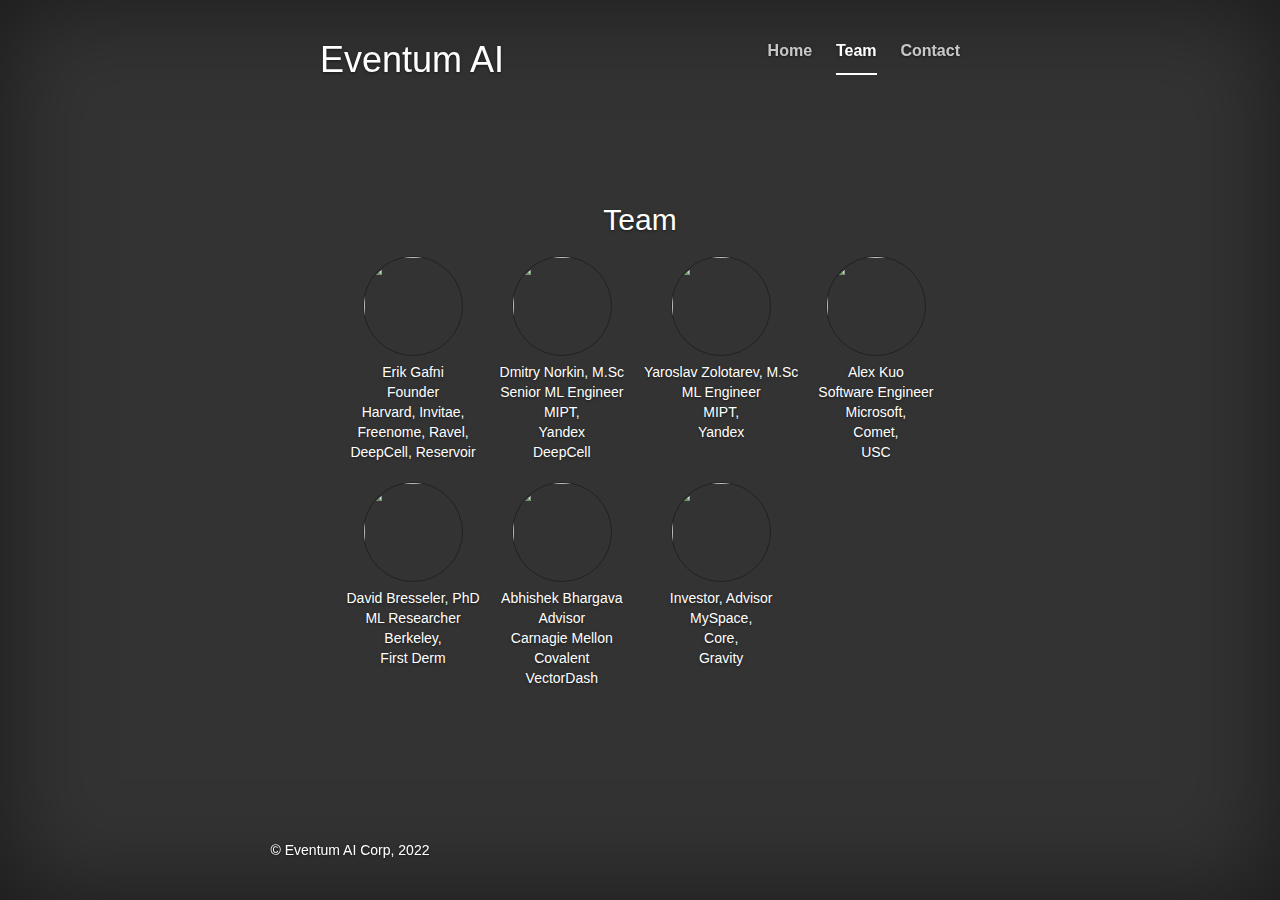
==== team.html @ 3b3a5223 "up" ====
<!DOCTYPE html>
<html lang="en">
<head>
    <meta charset="utf-8">
    <meta http-equiv="X-UA-Compatible" content="IE=edge">
    <meta name="viewport" content="width=device-width, initial-scale=1">
    <!-- The above 3 meta tags *must* come first in the head; any other head content must come *after* these tags -->
    <meta name="description" content="">
    <meta name="author" content="">
    <link rel="icon" href="img/favicon/favicon.ico">
    <link rel="canonical" href="https://getbootstrap.com/docs/3.3/examples/cover/">
    <title>Eventum AI</title>


    <!-- Optional theme -->
    <link rel="stylesheet" href="https://cdn.jsdelivr.net/npm/bootstrap@3.3.7/dist/css/bootstrap-theme.min.css"
          integrity="sha384-rHyoN1iRsVXV4nD0JutlnGaslCJuC7uwjduW9SVrLvRYooPp2bWYgmgJQIXwl/Sp" crossorigin="anonymous">

    <!-- Latest compiled and minified JavaScript -->
    <script src="https://cdn.jsdelivr.net/npm/bootstrap@3.3.7/dist/js/bootstrap.min.js"
            integrity="sha384-Tc5IQib027qvyjSMfHjOMaLkfuWVxZxUPnCJA7l2mCWNIpG9mGCD8wGNIcPD7Txa"
            crossorigin="anonymous"></script>

    <!-- Latest compiled and minified CSS -->
    <link rel="stylesheet" href="https://cdn.jsdelivr.net/npm/bootstrap@3.3.7/dist/css/bootstrap.min.css"
          integrity="sha384-BVYiiSIFeK1dGmJRAkycuHAHRg32OmUcww7on3RYdg4Va+PmSTsz/K68vbdEjh4u" crossorigin="anonymous">

    <!-- IE10 viewport hack for Surface/desktop Windows 8 bug -->
    <link href="../../assets/css/ie10-viewport-bug-workaround.css" rel="stylesheet">

    <!-- Custom styles for this template -->
    <link href="cover.css" rel="stylesheet">
    <link href="css/profile.css" rel="stylesheet">

    <!-- Just for debugging purposes. Don't actually copy these 2 lines! -->
    <!--[if lt IE 9]>
    <script src="../../assets/js/ie8-responsive-file-warning.js"></script><![endif]-->
    <script src="../../assets/js/ie-emulation-modes-warning.js"></script>

    <!-- HTML5 shim and Respond.js for IE8 support of HTML5 elements and media queries -->
    <!--[if lt IE 9]>
    <script src="https://cdn.jsdelivr.net/npm/html5shiv@3.7.3/dist/html5shiv.min.js"></script>
    <script src="https://cdn.jsdelivr.net/npm/respond.js@1.4.2/dest/respond.min.js"></script>
    <![endif]-->
</head>

<body>

<div class="site-wrapper">

    <div class="site-wrapper-inner">

        <div class="cover-container">

            <div class="masthead clearfix">
                <div class="inner">
                    <h1 class="masthead-brand">Eventum AI</h1>
                    <nav>
                        <ul class="nav masthead-nav">
                            <li><a href="index.html">Home</a></li>
                            <li class="active"><a href="#">Team</a></li>
                            <li><a href="mailto:info@eventum.ai">Contact</a></li>
                        </ul>
                    </nav>
                </div>
            </div>
            <div class="inner cover">
                <h2 class="cover-heading">Team</h2>

                <table class="team_table">
                    <tr>
                        <td>
                            <a href="https://www.linkedin.com/in/erik-gafni-906b0125/">
                                <img src="https://media-exp1.licdn.com/dms/image/C5603AQGMJ2N90SrrIA/profile-displayphoto-shrink_800_800/0/1540311449262?e=1672272000&v=beta&t=iRdDFBxhfig3FptCBEBEGLtmKsnCEVxbYPF1uXnbs_g"
                                     , class="profile"><br>
                                Erik Gafni
                                <br>Founder
                                <br>
                                Harvard, Invitae,<br>Freenome, Ravel,<br>
                                DeepCell, Reservoir
                            </a>
                        </td>
                        <td>
                            <a href="https://www.linkedin.com/in/nordmtr/">
                                <img src="https://media-exp1.licdn.com/dms/image/C5603AQEUzZc7QBSbPQ/profile-displayphoto-shrink_800_800/0/1540849269672?e=1672272000&v=beta&t=ePi_J2vi8MvqjuVOPMlsV-xCrmd01DxlBYH1K0mWr1o"
                                     , class="profile"><br>
                                Dmitry Norkin, M.Sc<br>
                                Senior ML Engineer<br>
                                MIPT,<br>Yandex<br>
                                DeepCell
                            </a>
                        </td>
                        <td>
                            <a href="https://www.linkedin.com/in/yaroslav-zolotarev-869153245/">
                                <img src="https://media-exp1.licdn.com/dms/image/C4E03AQEqtzWoq2Hdxw/profile-displayphoto-shrink_800_800/0/1657647145498?e=1672272000&v=beta&t=K5pardDFnSvsUoYe9zLh24tR6GMVzGVppyzDhkl29Vg"
                                     , class="profile"><br>
                                Yaroslav Zolotarev, M.Sc<br>
                                ML Engineer<br>
                                MIPT,<br>Yandex<br>&nbsp;
                            </a>
                        </td>

                        <td>
                            <a href="https://www.linkedin.com/in/alexkuo98/">
                                <img src="https://media-exp1.licdn.com/dms/image/C4D03AQHP9wpmAnFg9Q/profile-displayphoto-shrink_800_800/0/1654293832567?e=1672272000&v=beta&t=3fMLa0_Jmniuj83CPl8dgeWreroGG5wfxEsgD_2iCMQ"
                                     , class="profile"><br>
                                Alex Kuo<br>
                                Software Engineer<br>
                                Microsoft,<br>
                                Comet,<br>
                                USC<br>
                            </a>

                        </td>
                    </tr>
                    <tr>
                        <td>
                            <a href="https://www.linkedin.com/in/david-bressler/">
                                <img src="https://media-exp1.licdn.com/dms/image/C5603AQEmLWXJTefhYQ/profile-displayphoto-shrink_800_800/0/1516512735308?e=1672272000&v=beta&t=YGrIMWS0awfVxgURrl4rir0g76xCuAJxvZDDl7Y-PZo"
                                     , class="profile"><br>
                                David Bresseler, PhD<br>
                                ML Researcher<br>
                                Berkeley,<br>First Derm
                            </a>

                        </td>
                        <td>
                            <a href="https://www.linkedin.com/in/abhishek-bhargava/">
                                <img src="https://media-exp1.licdn.com/dms/image/C4D03AQElhY1dtu7pjA/profile-displayphoto-shrink_800_800/0/1630292856107?e=1672272000&v=beta&t=7jR9PslLhOvWhBsA_sHqrcroAOIKxHYFycmZEFiYVXo"
                                     , class="profile"> <br>
                                Abhishek Bhargava<br>
                                Advisor<br>
                                Carnagie Mellon<br>
                                Covalent<br>VectorDash
                            </a>

                        </td>

                        <td>
                            <a href="https://www.linkedin.com/in/jibenedetto/">
                                <img src="https://res.cloudinary.com/crunchbase-production/image/upload/c_thumb,h_256,w_256,f_auto,g_faces,z_0.7,q_auto:eco,dpr_1/v1397184231/c2291270659bced250601c8f8d15aad9.jpg"
                                     , class="profile"><br>
                                Investor, Advisor
                                <br>
                                MySpace,<br>
                                Core,<br>Gravity
                            </a>

                        </td>
                    </tr>
                    <tr>
                        <td>

                        </td>

                        <td>

                        </td>
                        <td></td>
                    </tr>
                </table>
            </div>

        </div>
        <div class="mastfoot">
            <div class="inner">
                <p><a href="/">© Eventum AI Corp, 2022</a></p>
            </div>
        </div>

    </div>

</div>

</div>

<!-- Bootstrap core JavaScript
================================================== -->
<!-- Placed at the end of the document so the pages load faster -->
<script src="https://ajax.googleapis.com/ajax/libs/jquery/1.12.4/jquery.min.js"></script>
<script>window.jQuery || document.write('<script src="../../assets/js/vendor/jquery.min.js"><\/script>')</script>
<script src="../../dist/js/bootstrap.min.js"></script>
<!-- IE10 viewport hack for Surface/desktop Windows 8 bug -->
<script src="../../assets/js/ie10-viewport-bug-workaround.js"></script>
</body>
</html>
---- cover.css ----
/*
 * Globals
 */

/* Links */
a,
a:focus,
a:hover {
  color: #fff;
}

/* Custom default button */
.btn-default,
.btn-default:hover,
.btn-default:focus {
  color: #333;
  text-shadow: none; /* Prevent inheritance from `body` */
  background-color: #fff;
  border: 1px solid #fff;
}


/*
 * Base structure
 */

html,
body {
  height: 100%;
  background-color: #333;
}
body {
  color: #fff;
  text-align: center;
  text-shadow: 0 1px 3px rgba(0,0,0,.5);
}

/* Extra markup and styles for table-esque vertical and horizontal centering */
.site-wrapper {
  display: table;
  width: 100%;
  height: 100%; /* For at least Firefox */
  min-height: 100%;
  -webkit-box-shadow: inset 0 0 100px rgba(0,0,0,.5);
          box-shadow: inset 0 0 100px rgba(0,0,0,.5);
}
.site-wrapper-inner {
  display: table-cell;
  vertical-align: top;
}
.cover-container {
  margin-right: auto;
  margin-left: auto;
}

/* Padding for spacing */
.inner {
  padding: 30px;
}


/*
 * Header
 */
.masthead-brand {
  margin-top: 10px;
  margin-bottom: 10px;
}

.masthead-nav > li {
  display: inline-block;
}
.masthead-nav > li + li {
  margin-left: 20px;
}
.masthead-nav > li > a {
  padding-right: 0;
  padding-left: 0;
  font-size: 16px;
  font-weight: bold;
  color: #fff; /* IE8 proofing */
  color: rgba(255,255,255,.75);
  border-bottom: 2px solid transparent;
}
.masthead-nav > li > a:hover,
.masthead-nav > li > a:focus {
  background-color: transparent;
  border-bottom-color: #a9a9a9;
  border-bottom-color: rgba(255,255,255,.25);
}
.masthead-nav > .active > a,
.masthead-nav > .active > a:hover,
.masthead-nav > .active > a:focus {
  color: #fff;
  border-bottom-color: #fff;
}

@media (min-width: 768px) {
  .masthead-brand {
    float: left;
  }
  .masthead-nav {
    float: right;
  }
}


/*
 * Cover
 */

.cover {
  padding: 0 20px;
}
.cover .btn-lg {
  padding: 10px 20px;
  font-weight: bold;
}


/*
 * Footer
 */

.mastfoot {
  color: #999; /* IE8 proofing */
  color: rgba(255,255,255,.5);
}


/*
 * Affix and center
 */

@media (min-width: 768px) {
  /* Pull out the header and footer */
  .masthead {
    position: fixed;
    top: 0;
  }
  .mastfoot {
    position: fixed;
    bottom: 0;
  }
  /* Start the vertical centering */
  .site-wrapper-inner {
    vertical-align: middle;
  }
  /* Handle the widths */
  .masthead,
  .mastfoot,
  .cover-container {
    width: 100%; /* Must be percentage or pixels for horizontal alignment */
  }
}

@media (min-width: 992px) {
  .masthead,
  .mastfoot,
  .cover-container {
    width: 700px;
  }
---- css/profile.css ----
.profile {
    --hue-web-svg-display-light: block;
    --hue-web-svg-display-dark: none;
    --black: #000;
    --black-a90: rgba(0, 0, 0, 0.9);
    --black-a75: rgba(0, 0, 0, 0.75);
    --black-a60: rgba(0, 0, 0, 0.6);
    --black-a45: rgba(0, 0, 0, 0.45);
    --black-a30: rgba(0, 0, 0, 0.3);
    --black-a15: rgba(0, 0, 0, 0.15);
    --black-a12: rgba(0, 0, 0, 0.12);
    --black-a08: rgba(0, 0, 0, 0.08);
    --black-a04: rgba(0, 0, 0, 0.04);
    --white: #fff;
    --white-a90: hsla(0, 0%, 100%, 0.9);
    --white-a85: hsla(0, 0%, 100%, 0.85);
    --white-a75: hsla(0, 0%, 100%, 0.75);
    --white-a70: hsla(0, 0%, 100%, 0.7);
    --white-a60: hsla(0, 0%, 100%, 0.6);
    --white-a55: hsla(0, 0%, 100%, 0.55);
    --white-a40: hsla(0, 0%, 100%, 0.4);
    --white-a25: hsla(0, 0%, 100%, 0.25);
    --white-a18: hsla(0, 0%, 100%, 0.18);
    --white-a12: hsla(0, 0%, 100%, 0.12);
    --white-a06: hsla(0, 0%, 100%, 0.06);
    --blue-10: #f6fbff;
    --blue-20: #e8f3ff;
    --blue-30: #d0e8ff;
    --blue-40: #a8d4ff;
    --blue-50: #70b5f9;
    --blue-50-a20: rgba(112, 181, 249, 0.2);
    --blue-50-a30: rgba(112, 181, 249, 0.3);
    --blue-50-a40: rgba(112, 181, 249, 0.4);
    --blue-60: #378fe9;
    --blue-70: #0a66c2;
    --blue-70-a30: rgba(10, 102, 194, 0.3);
    --blue-70-a40: rgba(10, 102, 194, 0.4);
    --blue-70-a50: rgba(10, 102, 194, 0.5);
    --blue-80: #004182;
    --blue-90: #09223b;
    --cool-gray-10: #f9fafb;
    --cool-gray-20: #eef3f8;
    --cool-gray-30: #dce6f1;
    --cool-gray-40: #c0d1e2;
    --cool-gray-50: #9db3c8;
    --cool-gray-60: #788fa5;
    --cool-gray-70: #56687a;
    --cool-gray-80: #38434f;
    --cool-gray-85: #293138;
    --cool-gray-90: #1d2226;
    --warm-gray-10: #fafaf9;
    --warm-gray-20: #f3f2ef;
    --warm-gray-30: #e9e5df;
    --warm-gray-40: #d6cec2;
    --warm-gray-40-a50: rgba(214, 206, 194, 0.5);
    --warm-gray-50: #b9af9f;
    --warm-gray-60: #958b7b;
    --warm-gray-70: #6e6558;
    --warm-gray-80: #474139;
    --warm-gray-90: #211f1c;
    --warm-red-10: #fff9f7;
    --warm-red-20: #ffefea;
    --warm-red-30: #ffded5;
    --warm-red-40: #fdc2b1;
    --warm-red-50: #f5987e;
    --warm-red-60: #e16745;
    --warm-red-70: #b24020;
    --warm-red-80: #762812;
    --warm-red-90: #351a12;
    --teal-10: #eefdff;
    --teal-20: #d5f9fe;
    --teal-30: #aef0fa;
    --teal-40: #79deee;
    --teal-50: #44bfd3;
    --teal-50-a30: rgba(68, 191, 211, 0.3);
    --teal-60: #2199ac;
    --teal-70: #13707e;
    --teal-80: #104952;
    --teal-90: #0e2428;
    --purple-10: #fcf9ff;
    --purple-20: #f7efff;
    --purple-30: #eedfff;
    --purple-40: #dec5fd;
    --purple-40-a15: rgba(222, 197, 253, 0.15);
    --purple-50: #c79ef7;
    --purple-60: #a872e8;
    --purple-70: #8344cc;
    --purple-70-a15: rgba(131, 68, 204, 0.15);
    --purple-80: #592099;
    --purple-90: #2c1349;
    --system-red-10: #fff9f9;
    --system-red-20: #ffeeef;
    --system-red-30: #ffddde;
    --system-red-40: #ffbfc1;
    --system-red-50: #fc9295;
    --system-red-60: #f55257;
    --system-red-70: #cc1016;
    --system-red-80: #8a0005;
    --system-red-90: #46080a;
    --system-green-10: #f0fdf7;
    --system-green-20: #dbf9eb;
    --system-green-30: #b6f2d6;
    --system-green-40: #7ce3b3;
    --system-green-50: #3ec786;
    --system-green-60: #13a05f;
    --system-green-70: #057642;
    --system-green-80: #004d2a;
    --system-green-90: #022716;
    --pink-10: #fff8ff;
    --pink-20: #ffedfe;
    --pink-30: #ffdafd;
    --pink-40: #fcb9f9;
    --pink-50: #f489ee;
    --pink-60: #dd51d6;
    --pink-70: #b11faa;
    --pink-80: #770c72;
    --pink-90: #3d0a3b;
    --amber-10: #fdfaf5;
    --amber-20: #fbf1e2;
    --amber-30: #fce2ba;
    --amber-30-a50: rgba(252, 226, 186, 0.5);
    --amber-40: #f8c77e;
    --amber-50: #e7a33e;
    --amber-60: #c37d16;
    --amber-70: #915907;
    --amber-80: #5d3b09;
    --amber-90: #2a1f0e;
    --copper-10: #fcfaf9;
    --copper-20: #fcf0ed;
    --copper-30: #fadfd8;
    --copper-40: #f2c5b8;
    --copper-50: #e0a191;
    --copper-60: #be7b6a;
    --copper-70: #8f5849;
    --copper-80: #5d392f;
    --copper-90: #2d1d19;
    --green-10: #f6fcf4;
    --green-20: #e3f9d8;
    --green-30: #c7f1b2;
    --green-40: #a5df89;
    --green-50: #7fc15e;
    --green-60: #5f9b41;
    --green-70: #44712e;
    --green-80: #2f4922;
    --green-90: #1b2416;
    --sage-10: #f8fbf6;
    --sage-20: #eaf6e4;
    --sage-30: #d7ebce;
    --sage-40: #bdd7b0;
    --sage-50: #9db88f;
    --sage-60: #7b9370;
    --sage-70: #5a6b51;
    --sage-80: #3a4535;
    --sage-90: #1e221c;
    --lime-10: #f9fce9;
    --lime-20: #eff8b9;
    --lime-30: #dfee89;
    --lime-40: #c6d957;
    --lime-50: #a6ba32;
    --lime-60: #83941f;
    --lime-70: #5f6c16;
    --lime-80: #3e4613;
    --lime-90: #20230f;
    --camo-10: #fafbf3;
    --camo-20: #f1f4e4;
    --camo-30: #e4e8cc;
    --camo-40: #cdd3ac;
    --camo-50: #aeb48a;
    --camo-60: #8a8f6c;
    --camo-70: #65684e;
    --camo-80: #414335;
    --camo-90: #21211d;
    --smoke-10: #f8fafb;
    --smoke-20: #edf3f4;
    --smoke-30: #dbe7e9;
    --smoke-40: #bfd3d6;
    --smoke-50: #a0b4b7;
    --smoke-60: #7d8f92;
    --smoke-70: #5b696b;
    --smoke-80: #3c4345;
    --smoke-90: #1f2122;
    --lavender-10: #fbf9fd;
    --lavender-20: #f4f1f9;
    --lavender-30: #eae2f3;
    --lavender-40: #d7cae7;
    --lavender-50: #bba9d1;
    --lavender-60: #9983b1;
    --lavender-70: #715e86;
    --lavender-80: #493d57;
    --lavender-90: #241f29;
    --mauve-10: #fcf9fc;
    --mauve-20: #f9eff8;
    --mauve-30: #f2e0f1;
    --mauve-40: #e5c6e3;
    --mauve-50: #cea2cc;
    --mauve-60: #ac7da9;
    --mauve-70: #80597e;
    --mauve-80: #523a51;
    --mauve-80-a50: rgba(82, 58, 81, 0.5);
    --mauve-90: #271e27;
    --system-gray-10: #fafafa;
    --system-gray-20: #f2f2f2;
    --system-gray-30: #e5e5e5;
    --system-gray-40: #cfcfcf;
    --system-gray-50: #b0b0b0;
    --system-gray-60: #8c8c8c;
    --system-gray-70: #666;
    --system-gray-80: #424242;
    --system-gray-90: #212121;
    --system-orange-10: #fff9f6;
    --system-orange-20: #ffefe8;
    --system-orange-30: #ffdfd1;
    --system-orange-40: #ffc1a7;
    --system-orange-50: #ff9466;
    --system-orange-60: #eb6126;
    --system-orange-70: #b93a04;
    --system-orange-80: #792603;
    --system-orange-90: #351a0f;
    --transparent: transparent;
    --transparent-white: hsla(0, 0%, 100%, 0);
    --transparent-black: transparent;
    --elevation-flat: none;
    --elevation-lined: 0px 0px 0px 1px var(--color-border-faint);
    --elevation-raised: var(--elevation-lined), 0px 4px 4px var(--color-shadow);
    --voyager-elevation-text-theater: 0 0 2px var(--black-a60);
    --illustration-microspot-size-small: 4.8rem;
    --illustration-microspot-size-large: 6.4rem;
    --illustration-spot-size-small: 12.8rem;
    --illustration-spot-size-large: 25.6rem;
    --background-icons: url(/sc/h/cwn0a0e7hog2i33c88ucrvot5);
    --entity-background-company: url(/sc/h/3esmlcvt3d6hd63qnh3gm04zr);
    --entity-background-event: url(/sc/h/40ac0813fgj0sf8tv3gtu3faq);
    --entity-background-group: url(/sc/h/68ao3xk5x5pa9fwrs0al41kf0);
    --entity-background-hashtag: url(/sc/h/eb2snh0c2ji8vzcnh9lw1us0u);
    --entity-background-person: url(/sc/h/55k1z8997gh8dwtihm11aajyq);
    --entity-background-product: url(/sc/h/ctt9jbwul88s4jacnglj7d05a);
    --entity-background-publication: url(/sc/h/5kujyv5ot64u9pzg2sqvjoi58);
    --entity-background-school: url(/sc/h/9ufjgh226ft1cnbejutpwq15g);
    --entity-background-service: url(/sc/h/4iujhggnxexx9c0qvg1fvth9p);
    --entity-ghost-company-accent-1: url(/sc/h/9pwk6mczipq7hj2xkdza1xz89);
    --entity-ghost-company-accent-4: url(/sc/h/aajlclc14rr2scznz5qm2rj9u);
    --entity-ghost-event-accent-4: url(/sc/h/1zv2kdrh9aknn1aeeoiyu9xjd);
    --entity-ghost-group-accent-4: url(/sc/h/5v7kdqzhyyiogppftp4sj6sa0);
    --entity-ghost-hashtag-accent-4: url(/sc/h/3k1pakppc0nte3oi73ssc9g36);
    --entity-ghost-person-accent-4: url(/sc/h/1c5u578iilxfi4m4dvc4q810q);
    --entity-ghost-product-accent-4: url(/sc/h/21koisx415v3d520ivemgq4gl);
    --entity-ghost-publication-accent-4: url(/sc/h/6xjsdd2ltc6idxa5vatv48l9t);
    --entity-ghost-school-accent-4: url(/sc/h/8zzzkhxduv0r11cuxbs48pg03);
    --entity-ghost-service-accent-4: url(/sc/h/6puxblwmhnodu6fjircz4dn4h);
    --illustration-microspot-hashtag-small: url(/sc/h/7ejz9tq5ih0aqk5n7o5fh4s4i);
    --illustration-microspot-hashtag-large: url(/sc/h/dudleh13o5nn2uyi65kaanu3a);
    --illustration-microspot-lightbulb-small: url(/sc/h/e9rg3hopw217xdl7ttpfe4n0h);
    --illustration-microspot-lightbulb-large: url(/sc/h/9bg1fjgy8dxc8r2amgr84razu);
    --illustration-microspot-document-small: url(/sc/h/e8pln9y7iwbg43fvpt2txv4bo);
    --illustration-microspot-document-large: url(/sc/h/eoc15amc0655v05wpqt4e1uo2);
    --illustration-microspot-document-report-small: url(/sc/h/7ef0vb5sdpu2k272yzyslvglw);
    --illustration-microspot-document-report-large: url(/sc/h/y6arcqx4howzfovu9h8j5rqf);
    --illustration-microspot-document-comment-small: url(/sc/h/8dmlga3la3ygqx6l5lwdluv2r);
    --illustration-microspot-document-comment-large: url(/sc/h/9um2v5eapgrhksz97ye2hddxw);
    --illustration-microspot-document-folder-small: url(/sc/h/10f0z1iipiocksc0dcsjvmzu2);
    --illustration-microspot-document-folder-large: url(/sc/h/eg6thjg3ylpjc78l2c8aek9hz);
    --illustration-microspot-industry-small: url(/sc/h/2eqhs5s2227xlfo0ef57a65gz);
    --illustration-microspot-industry-large: url(/sc/h/dbog2z2tz78iudo1tal77aoue);
    --illustration-microspot-search-small: url(/sc/h/mt1w2flx0k71hccryykgc380);
    --illustration-microspot-search-large: url(/sc/h/ebfndg6cj8v96c34j90he7a8n);
    --illustration-microspot-messages-small: url(/sc/h/4xgz1lodolnobqbdwahc5lcok);
    --illustration-microspot-messages-large: url(/sc/h/9be6yapu60eewxr7yyjoz7gcg);
    --illustration-microspot-folder-small: url(/sc/h/cexonatmgw0023ih8eiepu5dc);
    --illustration-microspot-notebook-large: url(/sc/h/e8delr5oqs06ri0kmukauuhef);
    --illustration-microspot-signal-success-small: url(/sc/h/eq5upsoyhik1xp7wxey4vxx99);
    --illustration-microspot-signal-success-large: url(/sc/h/6k4hbk2lzws8uhnc9yjchhzdq);
    --illustration-microspot-signal-caution-small: url(/sc/h/zkxjisg3kt8cg8fid92tikzw);
    --illustration-microspot-signal-caution-large: url(/sc/h/3wh31k243lyxytn0xycfsuotq);
    --illustration-microspot-signal-error-small: url(/sc/h/3ezp0azfj3frbhbvjm410zg3o);
    --illustration-microspot-signal-error-large: url(/sc/h/5p6xr5jd1gq5lprg8py94rcqc);
    --illustration-microspot-company-small: url(/sc/h/8j7g1qg4ygqnysr4hplvebpx7);
    --illustration-microspot-company-large: url(/sc/h/awchc0rh1msj8zy3w7mwdrlvg);
    --illustration-microspot-camera-small: url(/sc/h/3h0vrtch1zepjr4p54aja8i9x);
    --illustration-microspot-camera-large: url(/sc/h/e9nby9wq8ivibcq50g0xohkx6);
    --illustration-microspot-globe-small: url(/sc/h/7o1j81vgoptxe97tbdydvvgd4);
    --illustration-microspot-globe-large: url(/sc/h/3nasbr3sfph9nk8vf9z7hhyyl);
    --illustration-microspot-magnet-small: url(/sc/h/5jgwzc0w6rb4cenqdap5jau21);
    --illustration-microspot-magnet-large: url(/sc/h/48i3p8rhwfua3rkfsevkkn7e6);
    --illustration-microspot-rocket-small: url(/sc/h/8v6vj4ynjtrf4p8gqybbtdt1e);
    --illustration-microspot-rocket-large: url(/sc/h/7izadu8b2iscoyubl1fv0f2rr);
    --illustration-microspot-trophy-small: url(/sc/h/64fnhrjqilkkiipbdmtq6cysv);
    --illustration-microspot-trophy-large: url(/sc/h/qfqsvknd3eqkbctcr6ind2it);
    --illustration-microspot-location-marker-small: url(/sc/h/7lphf50k5fz0ryidvum0k4ej1);
    --illustration-microspot-location-marker-large: url(/sc/h/61b8abmtp6ykr7dx9urt5djit);
    --illustration-microspot-salary-small: url(/sc/h/6z0jkwl7jtxo832agimeu3rzu);
    --illustration-microspot-salary-large: url(/sc/h/aqy8l20l3w5ew9ir3tca68hss);
    --illustration-microspot-pencil-ruler-small: url(/sc/h/dqusxrvz5xy0ffkawdzpcng0e);
    --illustration-microspot-pencil-ruler-large: url(/sc/h/bagy21yuohuw9upte0iyjkwnf);
    --illustration-microspot-megaphone-small: url(/sc/h/c1o7l42lkcj5pkt5zsh0qfg3p);
    --illustration-microspot-megaphone-large: url(/sc/h/thodlizq3n5cnwncfr913800);
    --illustration-microspot-school-small: url(/sc/h/5c9e0v28ilvp9ocpnqbfm7ll2);
    --illustration-microspot-school-large: url(/sc/h/e28lwgugizrkiw19t33qcdw5n);
    --illustration-microspot-video-small: url(/sc/h/du2j1l9egswicx210ns4cls0n);
    --illustration-microspot-video-large: url(/sc/h/f33a4mwlx1kto0k1ocuxdi7x3);
    --illustration-microspot-video-course-small: url(/sc/h/yroopzlq3zyu06lwnn3mlnne);
    --illustration-microspot-video-course-large: url(/sc/h/be0qvs4zumessk8zui24p4ol6);
    --illustration-microspot-dashboard-small: url(/sc/h/2nozouqfl4dxqy8iv6mergx0v);
    --illustration-microspot-dashboard-large: url(/sc/h/iv9zspfl6eqxv15ovfn2t358);
    --illustration-microspot-briefcase-jobs-small: url(/sc/h/7kdt0x9c7x5fpi05dgp7bpj1h);
    --illustration-microspot-briefcase-jobs-large: url(/sc/h/453fxzefqctfzqpp1whfuqmes);
    --illustration-microspot-mail-small: url(/sc/h/9wstsyhok0eztdb17fnl7id27);
    --illustration-microspot-mail-large: url(/sc/h/2efz9zl9evxhi93a348c0miu6);
    --illustration-microspot-mail-open-small: url(/sc/h/by25qalc5r0mj0xgtyvct77mm);
    --illustration-microspot-mail-open-large: url(/sc/h/9skgt60lcdy5cpesypn3dk0jo);
    --illustration-microspot-article-small: url(/sc/h/ob1kf016vuxdwngitvgyd4qo);
    --illustration-microspot-article-large: url(/sc/h/6x5fknk8aw01lsn6othvh3x6);
    --illustration-microspot-article-stack-small: url(/sc/h/eh9l4y2y9egq255icdj73ap53);
    --illustration-microspot-article-stack-large: url(/sc/h/f11v1qjrri2wv7j3p61nisjwy);
    --illustration-microspot-award-small: url(/sc/h/bsk70m6veu0ebq46me6wu9irc);
    --illustration-microspot-award-large: url(/sc/h/fbb14fisovfwyywab84807dv);
    --illustration-microspot-calendar-small: url(/sc/h/ezxn6qry476i27vd1gmg4zu13);
    --illustration-microspot-calendar-large: url(/sc/h/8bllydfsob2rj0bb6tjapbtwc);
    --illustration-microspot-compass-small: url(/sc/h/8qiomz142bw4aog6vudglq8rq);
    --illustration-microspot-compass-large: url(/sc/h/6ket5ufv5f5yqa01ty9w8yopz);
    --illustration-microspot-glasses-small: url(/sc/h/25wf7qj61f3qw2at8ruktsoe5);
    --illustration-microspot-glasses-large: url(/sc/h/395sxe7s63tjcv9nrqtmh832c);
    --illustration-microspot-gift-small: url(/sc/h/6z1ib58raepv1en7l3gq8fdjq);
    --illustration-microspot-gift-large: url(/sc/h/35omcvhr015yq1izs08suq7n4);
    --illustration-microspot-id-badge-small: url(/sc/h/74yh6g7i047cvp9us08bq9zq9);
    --illustration-microspot-id-badge-large: url(/sc/h/dvseklwrqghkt6ztuw2ju21bt);
    --illustration-microspot-image-small: url(/sc/h/2jgp12jkw69qzxpu3r0rvbw01);
    --illustration-microspot-image-large: url(/sc/h/cjvkdn7ksnohjev0ubt69ihl);
    --illustration-microspot-image-stack-small: url(/sc/h/bwnxgpwtmrrnt8q7edbfyyz73);
    --illustration-microspot-image-stack-large: url(/sc/h/7dlzkmhb2dckvymvqoyuvwwri);
    --illustration-microspot-dartboard-small: url(/sc/h/blxmpdkilc2ew7i6rzywpp6ix);
    --illustration-microspot-dartboard-large: url(/sc/h/49v9h35mq49shqan9ly966fk0);
    --illustration-microspot-shield-small: url(/sc/h/f2fsbhw51ev1xhi64dxuzkyzh);
    --illustration-microspot-shield-large: url(/sc/h/9nuj13semq96rzxg0bflvnxjl);
    --illustration-microspot-slides-stack-small: url(/sc/h/cnpfrl0ovcq08l5x684cwbegg);
    --illustration-microspot-slides-stack-large: url(/sc/h/46gpniex8043a3j9c0rvl4goa);
    --illustration-microspot-unlocked-small: url(/sc/h/boe5l15yh3n4z8ift2aqsn02u);
    --illustration-microspot-unlocked-large: url(/sc/h/8mw55rgt3lv9efjq25zldedi2);
    --illustration-microspot-notepad-small: url(/sc/h/ae7rcl1e4k3763p3girmgon60);
    --illustration-microspot-notepad-large: url(/sc/h/uxrni9bban47a616u5r9wles);
    --illustration-microspot-address-book-small: url(/sc/h/3l95eldla4jkvfwgtu88vsc7y);
    --illustration-microspot-address-book-large: url(/sc/h/besi5ttup7xai3gohkhsmrsef);
    --illustration-microspot-patent-small: url(/sc/h/9vztihtsda1yp0ymmky7vh76);
    --illustration-microspot-patent-large: url(/sc/h/e1ipnnv67bjaflo7cfnk3fex2);
    --illustration-microspot-flowers-small: url(/sc/h/cai1hcdk4996rg1eb4ibe9v63);
    --illustration-microspot-flowers-large: url(/sc/h/1f6av72ez8ppbk5t7bv0phg2s);
    --illustration-microspot-locked-small: url(/sc/h/i93f52dd53ubd4bxuojkwdal);
    --illustration-microspot-locked-large: url(/sc/h/2y9nqxqwwensts5chxdtbbryl);
    --illustration-microspot-phone-small: url(/sc/h/3iswmjqb4cgrcjrwun2yy1xve);
    --illustration-microspot-phone-large: url(/sc/h/3h2dwz26xcial9r4matf619qh);
    --illustration-microspot-toolbox-small: url(/sc/h/1jsj36kpizr74p7cg1nluxao9);
    --illustration-microspot-toolbox-large: url(/sc/h/dtsd51ai7tql6mtsazq4s1x8x);
    --illustration-microspot-certificate-small: url(/sc/h/cbkh7flqwu3c4op5s4evgbce6);
    --illustration-microspot-certificate-large: url(/sc/h/aeeyejibnqlccu5ax3s3dr1wk);
    --illustration-microspot-birthday-small: url(/sc/h/998lfczwj3ve57ye3ehucwavx);
    --illustration-microspot-birthday-large: url(/sc/h/af3v61b9m3c8naty2py4wm77r);
    --illustration-microspot-binders-small: url(/sc/h/194rztseb7jqvnc8cpnx4r6zo);
    --illustration-microspot-binders-large: url(/sc/h/bs0yhoi6n0p0pjorxeodj5d3w);
    --illustration-microspot-ui-feed-profile-small: url(/sc/h/e3wsczd1kagrx4moj5r5cbijl);
    --illustration-microspot-ui-feed-profile-large: url(/sc/h/6z802sdc4gk9gjfpicuymg00f);
    --illustration-microspot-ui-chart-small: url(/sc/h/1u3pos2bx4lyf62u2asd2zpej);
    --illustration-microspot-ui-chart-large: url(/sc/h/991lxm66zvskb4b0oqiv6xv5g);
    --illustration-microspot-ui-dashboard-small: url(/sc/h/2nozouqfl4dxqy8iv6mergx0v);
    --illustration-microspot-ui-dashboard-large: url(/sc/h/iv9zspfl6eqxv15ovfn2t358);
    --illustration-microspot-bell-small: url(/sc/h/4r72pa8enjd0dwsi4brylzj2);
    --illustration-microspot-bell-large: url(/sc/h/c9r9ot9vo5rylto280glbfb0b);
    --illustration-spot-main-wfh-small: url(/sc/h/832it0s16hwg6jejkfm29fx3m);
    --illustration-spot-main-wfh-large: url(/sc/h/at79od4vx7zjbe5v8qzdj0m4f);
    --illustration-spot-main-wfh-video-small: url(/sc/h/7k5j65hp0zfnfg8f71vv9himy);
    --illustration-spot-main-wfh-video-large: url(/sc/h/3ylugssxayjc885putv1kl9fg);
    --illustration-spot-empty-leaving-small: url(/sc/h/3ggbqks4oh7irvgrgu4lvvudi);
    --illustration-spot-empty-leaving-large: url(/sc/h/94uwnfdql5f1il4c6bowonpd2);
    --illustration-spot-error-construction-small: url(/sc/h/bpw4x301sj2509tdlfz1oojut);
    --illustration-spot-error-construction-large: url(/sc/h/3hyml9do3cyvs6ehj31cmygd6);
    --illustration-spot-main-broadcast-small: url(/sc/h/73hg693mowoj4e23phyhy7zyc);
    --illustration-spot-main-broadcast-large: url(/sc/h/57r2jki3shbkyetajobq6bqcx);
    --illustration-spot-main-coworkers-small: url(/sc/h/axgduq35g9cjimgrc6383gx61);
    --illustration-spot-main-coworkers-large: url(/sc/h/acq3qqdo5efui5ruti3za15s1);
    --illustration-spot-main-coworkers-2-small: url(/sc/h/rn9obfqh70pb7776ajlqlb8);
    --illustration-spot-main-coworkers-2-large: url(/sc/h/9j2yx29beni5re5hcsu7hd58y);
    --illustration-spot-main-coworkers-3-small: url(/sc/h/1g0i2391xf7f5nchlw6k672v5);
    --illustration-spot-main-coworkers-3-large: url(/sc/h/19uchd64y05us1qm28anl8gma);
    --illustration-spot-main-coworkers-4-small: url(/sc/h/4jvhod4eq7jffh8i9km2gz9w0);
    --illustration-spot-main-coworkers-4-large: url(/sc/h/5idncmqew71ebp4jsarv3oiq9);
    --illustration-spot-main-coworkers-5-small: url(/sc/h/tx3x7xynlkzfxwrz7dd9znrr);
    --illustration-spot-main-coworkers-5-large: url(/sc/h/e6d8pqfft0d4qnql1eygjkhug);
    --illustration-spot-main-presentation-small: url(/sc/h/6vau5c5nq24iu4uh5g70yc8y1);
    --illustration-spot-main-presentation-large: url(/sc/h/b64enp7ybpnyltqz0i3k4sjk0);
    --illustration-spot-empty-no-mail-small: url(/sc/h/a7ifaypxl4xqge2siol4oz8jf);
    --illustration-spot-empty-no-mail-large: url(/sc/h/eeaz4pxo41dwponbz8xm17a6f);
    --illustration-spot-error-crossing-small: url(/sc/h/69gnpmrt6ip05vc2ltpfhx663);
    --illustration-spot-error-crossing-large: url(/sc/h/8i98g2soac4ux8gzeedm8uxod);
    --illustration-spot-main-collaboration-small: url(/sc/h/4bet5qswki7f8kp8jfmemsa7j);
    --illustration-spot-main-collaboration-large: url(/sc/h/54rbceijpjz41pl79m9tbrw0k);
    --illustration-spot-main-relax-small: url(/sc/h/8svsx2hvtzdlwqedt21iaa17e);
    --illustration-spot-main-relax-large: url(/sc/h/bc4ch6770wc6clh8rhqfyemjo);
    --illustration-spot-empty-room-small: url(/sc/h/8ho1mw83gfmgiq4yr8f8wkjmh);
    --illustration-spot-empty-room-large: url(/sc/h/60v3z2w447yzbb0noj907w634);
    --illustration-spot-error-fail-small: url(/sc/h/8kbilx26winmlrx3vpmj0pvkz);
    --illustration-spot-error-fail-large: url(/sc/h/1o8878ioi0n0oejl0qs2wm78v);
    --illustration-spot-main-commute-small: url(/sc/h/8neleqqf8suqptjnbfrmww1v3);
    --illustration-spot-main-commute-large: url(/sc/h/bgjzeyr8zfdaxq7lihevrd652);
    --illustration-spot-main-call-center-small: url(/sc/h/acppnaggoyz0zo0qojnplhssv);
    --illustration-spot-main-teacher-small: url(/sc/h/4oww9sbhp9wce8tw1w1uxfgcc);
    --illustration-spot-main-diplomas-small: url(/sc/h/eqc2xr5jaczq0egbo976eu9h);
    --illustration-spot-success-individual-small: url(/sc/h/2bzqs373a54t0txoddnaif5yb);
    --illustration-spot-success-individual-large: url(/sc/h/b1bzd30tu2eoxlexybcabfd5q);
    --illustration-spot-success-individual-2-small: url(/sc/h/88zo2hoeuh39huiif78nybdgz);
    --illustration-spot-success-individual-2-large: url(/sc/h/e4otsuam9qjp5zdzu6gow66wf);
    --illustration-spot-empty-waiting-small: url(/sc/h/awfqc67t42p28qr5oetysabdg);
    --illustration-spot-empty-waiting-large: url(/sc/h/bjy51nb1zfbdz51kyu3wo1lis);
    --illustration-spot-error-pit-crew-small: url(/sc/h/6x6j7pqndbcgmleqrmp546vow);
    --illustration-spot-error-pit-crew-large: url(/sc/h/8m9p3sk7tsj5u05ssjcyobaay);
    --illustration-spot-main-conversation-small: url(/sc/h/1o9e66lkp405mld4h1iwmmkkr);
    --illustration-spot-main-conversation-large: url(/sc/h/8wkc25ga18trec0wmc1f3x2sf);
    --illustration-spot-error-connection-small: url(/sc/h/eeonurm6djfuhvlyhkx4a2qz2);
    --illustration-spot-error-connection-large: url(/sc/h/3qwd8xp56jeql1bdr2h136i16);
    --illustration-spot-error-server-small: url(/sc/h/35g21lbobq614u53uejo9treo);
    --illustration-spot-error-server-large: url(/sc/h/3p7p6a7q99wymlzghijta8d3p);
    --illustration-spot-main-person-small: url(/sc/h/6cgv7suj4518uqu9zolh4dmom);
    --illustration-spot-main-person-large: url(/sc/h/5lhfihank7tk7v3ij0ideeex9);
    --illustration-spot-main-person-2-small: url(/sc/h/9750rb8sf2qxwlapv61wmppns);
    --illustration-spot-main-person-2-large: url(/sc/h/69rgy8n2tij96s455ydn2zqca);
    --illustration-spot-main-person-3-small: url(/sc/h/4thfp6qqvusb5gdvq3exzgkrz);
    --illustration-spot-main-person-3-large: url(/sc/h/ebahpd6dzt7e6vu515mpmskpt);
    --illustration-spot-success-team-small: url(/sc/h/dtt2wfjcwbg783erhf9s5qgwx);
    --illustration-spot-success-team-large: url(/sc/h/a2pyfi1l1b4ztjwd0zbbtrmfw);
    --illustration-spot-main-bike-shop-small: url(/sc/h/ev38oduv7dzg4bof7b3w3x1gj);
    --reaction-empathy-consumption-ring-small: url(/sc/h/7y5llkdpxktvffo2q2d1ni7s9);
    --reaction-empathy-consumption-ring-medium: url(/sc/h/ei7aklvzt7dr0igafj01rotus);
    --reaction-interest-consumption-ring-small: url(/sc/h/8dt8s1behx6ih6nda1uez7md1);
    --reaction-interest-consumption-ring-medium: url(/sc/h/25e49bdtvgm3b4m1hvchlc8vi);
    --reaction-like-consumption-ring-small: url(/sc/h/4c1dzspg0yqfip47a9y26tnx8);
    --reaction-like-consumption-ring-medium: url(/sc/h/3lqizj7iznogmix310hu6yk3m);
    --reaction-maybe-consumption-ring-small: url(/sc/h/4ve1ypy9tv5k21myzkcbu9p3y);
    --reaction-maybe-consumption-ring-medium: url(/sc/h/3395odw21t3476sfd95p4q4d6);
    --reaction-praise-consumption-ring-small: url(/sc/h/72p0gef8k748mc8rq861vx9bh);
    --reaction-praise-consumption-ring-medium: url(/sc/h/ueh8hipnjjxmsi5ap60s7887);
    --reaction-support-consumption-ring-small: url(/sc/h/95fexuy2ghirrrdv9hkn489no);
    --reaction-support-consumption-ring-medium: url(/sc/h/89wkqfdy9c24kwmjf62krf83d);
    --reaction-entertainment-consumption-ring-small: url(/sc/h/6xqfs7dldbqd4f5ckwtr8lugf);
    --reaction-entertainment-consumption-ring-medium: url(/sc/h/7s58xoin9dywn2ksjjvoio0o);
    --reaction-empathy-consumption-small: url(/sc/h/cpho5fghnpme8epox8rdcds22);
    --reaction-empathy-consumption-medium: url(/sc/h/f58e354mjsjpdd67eq51cuh49);
    --reaction-empathy-consumption-large: url(/sc/h/6f5qp9agugsqw1swegjxj86me);
    --reaction-interest-consumption-small: url(/sc/h/lhxmwiwoag9qepsh4nc28zus);
    --reaction-interest-consumption-medium: url(/sc/h/6gz02r6oxefigck4ye888wosd);
    --reaction-interest-consumption-large: url(/sc/h/9ry9ng73p660hsehml9i440b2);
    --reaction-like-consumption-small: url(/sc/h/8ekq8gho1ruaf8i7f86vd1ftt);
    --reaction-like-consumption-medium: url(/sc/h/2uxqgankkcxm505qn812vqyss);
    --reaction-like-consumption-large: url(/sc/h/8fz8rainn3wh49ad6ef9gotj1);
    --reaction-maybe-consumption-small: url(/sc/h/4mv33903v0o9ikpwfuy2ftcc6);
    --reaction-maybe-consumption-medium: url(/sc/h/4rw9bhaoyh1622ce65fshynuw);
    --reaction-maybe-consumption-large: url(/sc/h/2724p6g37kw0lylnp9ikstice);
    --reaction-praise-consumption-small: url(/sc/h/b1dl5jk88euc7e9ri50xy5qo8);
    --reaction-praise-consumption-medium: url(/sc/h/cm8d2ytayynyhw5ieaare0tl3);
    --reaction-praise-consumption-large: url(/sc/h/1mbfgcprj3z93pjntukfqbr8y);
    --reaction-support-consumption-small: url(/sc/h/3wqhxqtk2l554o70ur3kessf1);
    --reaction-support-consumption-medium: url(/sc/h/e1vzxs43e7ryd6jfvu7naocd2);
    --reaction-support-consumption-large: url(/sc/h/cv29x2jo14dbflduuli6de6bf);
    --reaction-entertainment-consumption-small: url(/sc/h/41j9d0423ck1snej32brbuuwg);
    --reaction-entertainment-consumption-medium: url(/sc/h/6namow3mrvcg3dyuevtpfwjm0);
    --reaction-entertainment-consumption-large: url(/sc/h/qye2jwjc8dw20nuv6diudrsi);
    --reaction-empathy-creation-medium: url(/sc/h/959e0f6ksc4uolqnht9kp911s);
    --reaction-empathy-creation-large: url(/sc/h/asmf650x603bcwgefb4heo6bm);
    --reaction-empathy-creation-extra-large: url(/sc/h/9oojx2j6mm04oubp0lwu09k9j);
    --reaction-interest-creation-medium: url(/sc/h/60nfg4p6apn8s53zmsoc2qxrb);
    --reaction-interest-creation-large: url(/sc/h/39axkb4qe8q95ieljrhqhkxvl);
    --reaction-interest-creation-extra-large: url(/sc/h/309j5ty10wehgnhnu8d5ekgvb);
    --reaction-like-creation-medium: url(/sc/h/5zhd32fqi5pxwzsz78iui643e);
    --reaction-like-creation-large: url(/sc/h/f4ly07ldn7194ciimghrumv3l);
    --reaction-like-creation-extra-large: url(/sc/h/14gu29noxwssk9frd8z3dl7uk);
    --reaction-maybe-creation-medium: url(/sc/h/9v68n3giwr4el6ep9ada2fqcw);
    --reaction-maybe-creation-large: url(/sc/h/1z80ze8ler6arc76a8rxsgqbh);
    --reaction-maybe-creation-extra-large: url(/sc/h/esguzme5vk2dzoobigz5eli7l);
    --reaction-praise-creation-medium: url(/sc/h/4vr7dcac5wuy4nwsxxx8tf9e7);
    --reaction-praise-creation-large: url(/sc/h/3c4dl0u9dy2zjlon6tf5jxlqo);
    --reaction-praise-creation-extra-large: url(/sc/h/33mzzxfnhw0z485ih2rf9y8jq);
    --reaction-support-creation-medium: url(/sc/h/dmu7wat3wrn1xm59wg46ucrb1);
    --reaction-support-creation-large: url(/sc/h/9whrgl1hq2kfxjqr9gqwoqrdi);
    --reaction-support-creation-extra-large: url(/sc/h/2trdv572mgv5pi5h9lfszlax7);
    --checkbox-checked-background-position: 0 -2.4rem;
    --checkbox-checked-disabled-background-position: 0 -36.6rem;
    --select-chevron-background-position: top -31.1rem right .7rem;
    --select-chevron-background-position-rtl: top -31.1rem left .7rem;
    --acttachment-icon-filter: brightness(1);
    --image-filter: invert(0%);
    --delay-xxfast: 52ms;
    --delay-xfast: 84ms;
    --delay-fast: 132ms;
    --delay-moderate: 216ms;
    --delay-slow: 336ms;
    --delay-xslow: 560ms;
    --delay-xxslow: 916ms;
    --delay-xxxslow: 1486ms;
    --duration-xxfast: 52ms;
    --duration-xfast: 84ms;
    --duration-fast: 132ms;
    --duration-moderate: 216ms;
    --duration-slow: 336ms;
    --duration-xslow: 560ms;
    --duration-xxslow: 916ms;
    --duration-xxxslow: 1486ms;
    --ease-standard: cubic-bezier(.34, 0, .21, 1);
    --ease-emphasized: cubic-bezier(.13, 0, .08, 1);
    --ease-decelerate: cubic-bezier(0, 0, 0.21, 1);
    --ease-accelerate: cubic-bezier(0.55, 0, 1, 1);
    --ease-outBack: cubic-bezier(0, 0, 0, 2);
    --motion-transition-slide-in: var(--duration-fast) var(--ease-decelerate);
    --motion-transition-slide-out: var(--duration-fast) var(--ease-accelerate);
    --motion-transition-appear: var(--duration-xxfast) var(--ease-standard);
    --motion-transition-hide: var(--duration-xxfast) var(--ease-standard);
    --motion-transition-hover-in: var(--duration-xfast) var(--ease-standard);
    --motion-transition-hover-out: var(--duration-xfast) var(--ease-standard);
    --motion-transition-hover-in-raised: var(--duration-fast) var(--ease-standard);
    --motion-transition-hover-out-raised: var(--duration-fast) var(--ease-standard);
    --motion-transition-expanding: var(--duration-xxfast) var(--ease-standard);
    --motion-transition-hover-shrinking: var(--duration-xxfast) var(--ease-standard);
    --motion-transition-zoom-in: var(--duration-fast) var(--ease-decelerate);
    --motion-transition-hover-zoom-out: var(--duration-fast) var(--ease-accelerate);
    --corner-radius-small: 0.4rem;
    --corner-radius-medium: 0.8rem;
    --corner-radius-large: 1.6rem;
    --corner-radius-xlarge: 2.4rem;
    --corner-radius-full: 50%;
    --free: var(--corner-radius-medium);
    --attached-top: 0 0 var(--corner-radius-medium) var(--corner-radius-medium);
    --attached-right: var(--corner-radius-medium) 0 0 var(--corner-radius-medium);
    --attached-bottom: var(--corner-radius-medium) var(--corner-radius-medium) 0 0;
    --attached-left: 0 var(--corner-radius-medium) var(--corner-radius-medium) 0;
    --point-top-left: 0 var(--corner-radius-medium) var(--corner-radius-medium) var(--corner-radius-medium);
    --point-top-right: var(--corner-radius-medium) 0 var(--corner-radius-medium) var(--corner-radius-medium);
    --point-bottom-right: var(--corner-radius-medium) var(--corner-radius-medium) 0 var(--corner-radius-medium);
    --point-bottom-left: var(--corner-radius-medium) var(--corner-radius-medium) var(--corner-radius-medium) 0;
    --spacing-half-x: 0.4rem;
    --spacing-one-x: 0.8rem;
    --spacing-one-and-a-half-x: 1.2rem;
    --spacing-two-x: 1.6rem;
    --spacing-three-x: 2.4rem;
    --spacing-four-x: 3.2rem;
    --spacing-six-x: 4.8rem;
    --spacing-eight-x: 6.4rem;
    --spacing-twelve-x: 9.6rem;
    --spacing-sixteen-x: 12.8rem;
    --spacing-twenty-four-x: 19.2rem;
    --spacing-thirty-two-x: 25.6rem;
    --font-size-xsmall: 1.2rem;
    --font-size-small: 1.4rem;
    --font-size-medium: 1.6rem;
    --font-size-large: 2rem;
    --font-size-xlarge: 2.4rem;
    --font-size-display-small: 2.4rem;
    --font-size-display-medium: 3.2rem;
    --font-size-display-large: 4.8rem;
    --font-size-display-xlarge: 6.4rem;
    --font-weight-regular: 400;
    --font-weight-bold: 600;
    --line-height-default: 1.25;
    --line-height-open: 1.5;
    --paragraph-spacing: 1.2rem;
    --color-transparent: var(--transparent-white);
    --color-transparent-on-on-dark: var(--transparent-black);
    --color-brand: var(--blue-70);
    --color-brand-active: var(--blue-80);
    --color-brand-alt: var(--black);
    --color-brand-alt-active: var(--black);
    --color-brand-on-dark: var(--white-a90);
    --color-brand-on-dark-active: var(--white-a70);
    --color-brand-accent-1: var(--amber-70);
    --color-brand-accent-1-active: var(--amber-80);
    --color-brand-accent-1-on-dark: var(--amber-50);
    --color-brand-accent-1-on-dark-active: var(--amber-40);
    --color-background-brand-accent-1: var(--amber-30);
    --color-background-brand-accent-1-dark: var(--amber-80);
    --color-brand-accent-2: var(--copper-70);
    --color-brand-accent-2-active: var(--copper-80);
    --color-brand-accent-2-on-dark: var(--copper-50);
    --color-brand-accent-2-on-dark-active: var(--copper-40);
    --color-background-brand-accent-2: var(--copper-30);
    --color-background-brand-accent-2-dark: var(--copper-80);
    --color-brand-accent-3: var(--sage-70);
    --color-brand-accent-3-active: var(--sage-80);
    --color-brand-accent-3-on-dark: var(--sage-50);
    --color-brand-accent-3-on-dark-active: var(--sage-40);
    --color-background-brand-accent-3: var(--sage-30);
    --color-background-brand-accent-3-dark: var(--sage-80);
    --color-brand-accent-4: var(--cool-gray-70);
    --color-brand-accent-4-active: var(--cool-gray-80);
    --color-brand-accent-4-on-dark: var(--cool-gray-50);
    --color-brand-accent-4-on-dark-active: var(--cool-gray-40);
    --color-background-brand-accent-4: var(--cool-gray-30);
    --color-background-brand-accent-4-dark: var(--cool-gray-80);
    --color-brand-accent-5: var(--warm-gray-70);
    --color-brand-accent-5-active: var(--warm-gray-80);
    --color-brand-accent-5-on-dark: var(--warm-gray-50);
    --color-brand-accent-5-on-dark-active: var(--warm-gray-40);
    --color-background-brand-accent-5: var(--warm-gray-30);
    --color-background-brand-accent-5-dark: var(--warm-gray-80);
    --color-action: var(--blue-70);
    --color-action-active: var(--blue-80);
    --color-action-on-dark: var(--blue-50);
    --color-action-on-dark-active: var(--blue-40);
    --color-signal-positive: var(--system-green-70);
    --color-signal-positive-active: var(--system-green-80);
    --color-signal-positive-on-dark: var(--system-green-50);
    --color-signal-positive-on-dark-active: var(--system-green-40);
    --color-signal-caution: var(--system-orange-70);
    --color-signal-caution-active: var(--system-orange-80);
    --color-signal-caution-on-dark: var(--system-orange-50);
    --color-signal-caution-on-dark-active: var(--system-orange-40);
    --color-signal-negative: var(--system-red-70);
    --color-signal-negative-active: var(--system-red-80);
    --color-signal-negative-on-dark: var(--system-red-50);
    --color-signal-negative-on-dark-active: var(--system-red-40);
    --color-signal-neutral: var(--cool-gray-70);
    --color-signal-neutral-active: var(--cool-gray-80);
    --color-signal-neutral-on-dark: var(--cool-gray-50);
    --color-signal-neutral-on-dark-active: var(--cool-gray-40);
    --color-text: var(--black-a90);
    --color-text-active: var(--black-a90);
    --color-text-on-dark: var(--white);
    --color-text-on-dark-active: var(--white-a90);
    --color-text-stick: var(--black-a90);
    --color-text-stick-active: var(--black-a90);
    --color-text-on-dark-flip: var(--white);
    --color-text-on-dark-flip-active: var(--white-a70);
    --color-text-shift-on-dark-flip: var(--white);
    --color-text-shift-on-dark-flip-active: var(--white-a90);
    --color-text-low-emphasis: var(--black-a60);
    --color-text-low-emphasis-active: var(--black-a90);
    --color-text-low-emphasis-on-dark: var(--white-a75);
    --color-text-low-emphasis-on-dark-active: var(--white-a90);
    --color-text-low-emphasis-shift: var(--black-a60);
    --color-text-low-emphasis-shift-active: var(--black-a90);
    --color-text-low-emphasis-stick: var(--black-a60);
    --color-text-low-emphasis-stick-active: var(--black-a90);
    --color-text-disabled: var(--black-a30);
    --color-text-on-dark-disabled: var(--white-a40);
    --color-text-link-visited: var(--purple-70);
    --color-text-link-visited-active: var(--purple-80);
    --color-text-link-visited-on-dark: var(--purple-50);
    --color-text-link-visited-on-dark-active: var(--purple-40);
    --color-text-solid: var(--system-gray-90);
    --color-text-solid-active: var(--system-gray-90);
    --color-text-solid-on-dark: var(--system-gray-20);
    --color-text-solid-on-dark-active: var(--system-gray-40);
    --color-text-solid-low-emphasis: var(--system-gray-70);
    --color-text-solid-low-emphasis-active: var(--system-gray-90);
    --color-text-solid-low-emphasis-on-dark: var(--system-gray-40);
    --color-text-solid-low-emphasis-on-dark-active: var(--system-gray-50);
    --color-text-solid-disabled: var(--system-gray-50);
    --color-text-solid-on-dark-disabled: var(--system-gray-60);
    --color-icon: var(--black-a60);
    --color-icon-active: var(--black-a90);
    --color-icon-on-dark: var(--white);
    --color-icon-on-dark-active: var(--white-a90);
    --color-icon-stick: var(--black-a60);
    --color-icon-stick-active: var(--black-a90);
    --color-icon-on-dark-flip: var(--white);
    --color-icon-on-dark-flip-active: var(--white-a70);
    --color-icon-nav: var(--black-a60);
    --color-icon-nav-active: var(--black-a90);
    --color-icon-nav-on-dark: var(--white-a70);
    --color-icon-nav-on-dark-active: var(--white);
    --color-icon-nav-selected: var(--black-a90);
    --color-icon-nav-selected-active: var(--black-a90);
    --color-icon-nav-selected-on-dark: var(--white-a90);
    --color-icon-nav-selected-on-dark-active: var(--white-a90);
    --color-icon-disabled: var(--black-a30);
    --color-icon-on-dark-disabled: var(--white-a40);
    --color-border: var(--black-a60);
    --color-border-active: var(--black-a90);
    --color-border-on-dark: var(--white);
    --color-border-on-dark-active: var(--white-a90);
    --color-border-low-emphasis: var(--black-a30);
    --color-border-low-emphasis-active: var(--black-a60);
    --color-border-low-emphasis-on-dark: var(--white-a40);
    --color-border-low-emphasis-on-dark-active: var(--white-a25);
    --color-border-faint: var(--black-a08);
    --color-border-faint-on-dark: var(--white-a12);
    --color-border-gap: var(--white);
    --color-border-gap-on-dark: var(--black-a60);
    --color-background-container: var(--white);
    --color-background-container-tint: var(--cool-gray-10);
    --color-background-container-dark: var(--cool-gray-90);
    --color-background-container-dark-tint: var(--cool-gray-85);
    --color-background-canvas: var(--warm-gray-20);
    --color-background-canvas-mobile: var(--warm-gray-30);
    --color-background-canvas-tint: var(--white);
    --color-background-canvas-dark: var(--black);
    --color-background-canvas-dark-tint: var(--cool-gray-90);
    --color-background-scrim: var(--black-a60);
    --color-background-scrim-dark: var(--black-a90);
    --color-background-new: var(--blue-50-a20);
    --color-background-new-active: var(--blue-50-a40);
    --color-background-new-on-dark: var(--blue-70-a30);
    --color-background-new-on-dark-active: var(--blue-70-a50);
    --color-background-new-hover: var(--blue-50-a30);
    --color-background-new-on-dark-hover: var(--blue-70-a40);
    --color-element: var(--black-a90);
    --color-element-active: var(--black-a90);
    --color-element-on-dark: var(--white);
    --color-element-on-dark-active: var(--white-a70);
    --color-element-low-emphasis: var(--black-a60);
    --color-element-low-emphasis-active: var(--black-a90);
    --color-element-low-emphasis-on-dark: var(--white-a70);
    --color-element-low-emphasis-on-dark-active: var(--white-a70);
    --color-element-low-emphasis-shift: var(--black-a60);
    --color-element-low-emphasis-shift-active: var(--black-a90);
    --color-element-low-emphasis-stick: var(--black-a60);
    --color-element-low-emphasis-stick-active: var(--black-a90);
    --color-element-shift-on-dark-flip: var(--white);
    --color-element-shift-on-dark-flip-active: var(--white-a70);
    --color-element-solid: var(--system-gray-90);
    --color-element-solid-active: var(--system-gray-90);
    --color-element-solid-on-dark: var(--white);
    --color-element-solid-on-dark-active: var(--system-gray-40);
    --color-element-solid-low-emphasis: var(--system-gray-70);
    --color-element-solid-low-emphasis-active: var(--system-gray-90);
    --color-element-solid-low-emphasis-on-dark: var(--system-gray-40);
    --color-element-solid-low-emphasis-on-dark-active: var(--system-gray-50);
    --color-element-solid-low-emphasis-shift: var(--system-gray-70);
    --color-element-solid-low-emphasis-shift-active: var(--system-gray-90);
    --color-element-solid-low-emphasis-stick: var(--system-gray-70);
    --color-element-solid-low-emphasis-stick-active: var(--system-gray-90);
    --color-element-solid-shift-on-dark-flip: var(--white);
    --color-element-solid-shift-on-dark-flip-active: var(--system-gray-40);
    --color-element-solid-disabled: var(--system-gray-40);
    --color-element-solid-on-dark-disabled: var(--system-gray-70);
    --color-background-faint: var(--black-a08);
    --color-background-faint-active: var(--black-a15);
    --color-background-faint-on-dark: var(--white-a12);
    --color-background-faint-on-dark-active: var(--white-a06);
    --color-checked: var(--system-green-70);
    --color-checked-active: var(--system-green-80);
    --color-checked-tint: var(--system-green-30);
    --color-checked-on-dark: var(--system-green-50);
    --color-checked-on-dark-active: var(--system-green-40);
    --color-checked-tint-on-dark: var(--system-green-80);
    --color-checked-offset: var(--system-green-60);
    --color-checked-offset-active: var(--system-green-70);
    --color-checked-offset-on-dark: var(--system-green-50);
    --color-checked-offset-on-dark-active: var(--system-green-60);
    --color-background-none: var(--color-transparent);
    --color-background-none-hover: var(--color-transparent);
    --color-background-none-active: var(--black-a08);
    --color-background-none-on-dark: var(--color-transparent);
    --color-background-none-on-dark-hover: var(--color-transparent);
    --color-background-none-on-dark-active: var(--white-a12);
    --color-background-none-action-active: var(--blue-50-a20);
    --color-background-none-action-on-dark-active: var(--blue-50-a20);
    --color-background-none-tint-hover: var(--black-a08);
    --color-background-none-tint-active: var(--black-a12);
    --color-background-none-tint-on-dark-hover: var(--white-a18);
    --color-background-none-tint-on-dark-active: var(--white-a12);
    --color-background-none-tint-action-hover: var(--blue-50-a20);
    --color-background-none-tint-action-active: var(--blue-50-a30);
    --color-background-none-tint-action-on-dark-hover: var(--blue-50-a30);
    --color-background-none-tint-action-on-dark-active: var(--blue-50-a20);
    --color-disabled: var(--black-a30);
    --color-on-dark-disabled: var(--white-a40);
    --color-background-disabled: var(--black-a08);
    --color-background-on-dark-disabled: var(--white-a12);
    --color-border-focus: var(--teal-70);
    --color-background-focus: var(--teal-50-a30);
    --color-border-focus-on-dark: var(--teal-40);
    --color-background-focus-on-dark: var(--teal-50-a30);
    --color-shadow: var(--black-a30);
    --color-shadow-on-dark: var(--black-a60);
    --voyager-color-action: var(--blue-70);
    --voyager-color-action-hover: var(--blue-80);
    --voyager-color-action-active: var(--blue-90);
    --voyager-color-action-on-dark: var(--white);
    --voyager-color-action-on-dark-hover: var(--white);
    --voyager-color-action-on-dark-active: var(--white-a70);
    --voyager-color-action-stick: var(--blue-70);
    --voyager-color-action-stick-hover: var(--blue-80);
    --voyager-color-action-stick-active: var(--blue-90);
    --voyager-color-action-selected: var(--cool-gray-20);
    --voyager-color-action-on-dark-selected: var(--cool-gray-80);
    --voyager-color-background-brand-accent-1-tint: var(--amber-20);
    --voyager-color-background-brand-accent-1-tint-on-dark: var(--amber-80);
    --voyager-color-background-brand-accent-2-tint: var(--copper-20);
    --voyager-color-background-brand-accent-2-tint-on-dark: var(--copper-80);
    --voyager-color-background-brand-accent-3-tint: var(--sage-20);
    --voyager-color-background-brand-accent-3-tint-on-dark: var(--sage-80);
    --voyager-color-background-brand-accent-4-tint: var(--cool-gray-20);
    --voyager-color-background-brand-accent-4-tint-on-dark: var(--cool-gray-80);
    --voyager-color-background-brand-accent-5-tint: var(--warm-gray-20);
    --voyager-color-background-brand-accent-5-tint-on-dark: var(--warm-gray-80);
    --memorialization-color-border: var(--lavender-80);
    --memorialization-color-label: var(--lavender-80);
    --memorialization-color-canvas: var(--lavender-10);
    --memorialization-color-border-on-dark: var(--lavender-40);
    --memorialization-color-background-label-on-dark: var(--lavender-40);
    --premium-color-brand: var(--amber-40);
    --premium-color-action: var(--amber-40);
    --premium-color-action-hover: var(--amber-50);
    --premium-color-action-active: var(--amber-60);
    --premium-color-text: var(--black-a90);
    --premium-color-text-active: var(--black-a90);
    --premium-color-icon: var(--black-a90);
    --premium-color-icon-active: var(--black-a90);
    --premium-color-plan-1: var(--green-70);
    --premium-color-plan-2: var(--cool-gray-70);
    --premium-color-plan-3: var(--mauve-70);
    --premium-color-plan-4: var(--mauve-80);
    --premium-color-plan-5: var(--copper-70);
    --premium-color-plan-6: var(--teal-70);
    --premium-color-inbug: var(--amber-60);
    --reactions-color-text-like: var(--blue-70);
    --reactions-color-text-like-on-dark: var(--blue-40);
    --reactions-color-text-celebrate: var(--green-70);
    --reactions-color-text-celebrate-on-dark: var(--green-40);
    --reactions-color-text-support: var(--lavender-70);
    --reactions-color-text-support-on-dark: var(--lavender-40);
    --reactions-color-text-love: var(--warm-red-70);
    --reactions-color-text-love-on-dark: var(--warm-red-40);
    --reactions-color-text-insightful: var(--amber-70);
    --reactions-color-text-insightful-on-dark: var(--amber-40);
    --reactions-color-text-curious: var(--mauve-70);
    --reactions-color-text-curious-on-dark: var(--mauve-40);
    --reactions-color-text-entertainment: var(--teal-70);
    --reactions-color-text-entertainment-on-dark: var(--teal-40);
    --reactions-color-content-like: var(--blue-70);
    --reactions-color-content-like-on-dark: var(--blue-40);
    --reactions-color-content-celebrate: var(--green-70);
    --reactions-color-content-celebrate-on-dark: var(--green-40);
    --reactions-color-content-support: var(--lavender-70);
    --reactions-color-content-support-on-dark: var(--lavender-40);
    --reactions-color-content-love: var(--warm-red-70);
    --reactions-color-content-love-on-dark: var(--warm-red-40);
    --reactions-color-content-insightful: var(--amber-70);
    --reactions-color-content-insightful-on-dark: var(--amber-40);
    --reactions-color-content-curious: var(--mauve-70);
    --reactions-color-content-curious-on-dark: var(--mauve-40);
    --voyager-color-background-comment: var(--system-gray-20);
    --profile-video-color-border-ring-emphasized: linear-gradient(319.22deg, var(--purple-60) 15.03%, var(--blue-50) 84.54%);
    --profile-video-color-border-ring-deemphasized: var(--black-a30);
    --stories-color-element-content-consumption-indicator-track: var(--white-a70);
    --stories-color-element-content-consumption-indicator-fill: var(--white);
    --stories-color-element-accent-1-light: var(--system-red-40);
    --stories-color-element-accent-1-dark: var(--system-red-50);
    --stories-color-element-accent-1-darker: var(--system-red-70);
    --stories-color-element-accent-2-lighter: var(--warm-red-30);
    --stories-color-element-accent-2-light: var(--warm-red-40);
    --stories-color-element-accent-2-dark: var(--warm-red-50);
    --stories-color-element-accent-2-darker: var(--warm-red-70);
    --stories-color-element-accent-3-lighter: var(--system-green-30);
    --stories-color-element-accent-3-light: var(--system-green-40);
    --stories-color-element-accent-3-dark: var(--system-green-50);
    --stories-color-element-accent-3-darker: var(--system-green-70);
    --stories-color-element-accent-4-lighter: var(--blue-30);
    --stories-color-element-accent-4-light: var(--blue-40);
    --stories-color-element-accent-4-dark: var(--blue-50);
    --stories-color-element-accent-4-darker: var(--blue-70);
    --stories-color-element-accent-5-lighter: var(--purple-30);
    --stories-color-element-accent-5-light: var(--purple-40);
    --stories-color-element-accent-5-dark: var(--purple-50);
    --stories-color-element-accent-5-darker: var(--purple-70);
    --stories-color-element-accent-6-lighter: var(--cool-gray-30);
    --stories-color-element-accent-6-light: var(--cool-gray-40);
    --stories-color-element-accent-6-dark: var(--cool-gray-50);
    --stories-color-element-accent-6-darker: var(--cool-gray-70);
    --post-color-icon-1: var(--blue-60);
    --post-color-icon-2: var(--green-60);
    --post-color-icon-3: var(--amber-60);
    --post-color-icon-4: var(--warm-red-60);
    --post-color-icon-5: var(--purple-60);
    --voyager-color-background-slider-track: var(--system-gray-60);
    --voyager-color-background-container-tint-2: var(--cool-gray-20);
    --voyager-color-background-input-search: var(--cool-gray-20);
    --voyager-color-background-input-search-active: var(--cool-gray-10);
    --voyager-color-background-input-search-on-dark: var(--cool-gray-80);
    --voyager-color-background-input-search-on-dark-active: var(--cool-gray-90);
    --voyager-color-background-coachmark: var(--white);
    --voyager-color-background-coachmark-inner-dot: var(--purple-70);
    --voyager-color-background-coachmark-outer-dot: var(--purple-70-a15);
    --voyager-color-background-coachmark-on-dark: var(--cool-gray-90);
    --voyager-color-background-coachmark-inner-dot-on-dark: var(--purple-40);
    --voyager-color-background-coachmark-outer-dot-on-dark: var(--purple-40-a15);
    --voyager-color-icon-accent-person: var(--color-brand-accent-4);
    --voyager-color-icon-accent-person-on-dark: var(--color-brand-accent-4-on-dark);
    --voyager-color-icon-accent-company: var(--color-brand-accent-5);
    --voyager-color-icon-accent-company-on-dark: var(--color-brand-accent-5-on-dark);
    --voyager-color-icon-accent-school: var(--color-brand-accent-3);
    --voyager-color-icon-accent-school-on-dark: var(--color-brand-accent-3-on-dark);
    --voyager-color-icon-accent-group: var(--color-brand-accent-1);
    --voyager-color-icon-accent-group-on-dark: var(--color-brand-accent-3-on-dark);
    --voyager-color-icon-accent-hashtag: var(--color-brand-accent-4);
    --voyager-color-icon-accent-hashtag-on-dark: var(--color-brand-accent-4-on-dark);
    --voyager-color-icon-accent-event: var(--color-brand-accent-2);
    --voyager-color-icon-accent-event-on-dark: var(--color-brand-accent-2-on-dark);
    --voyager-color-icon-accent-publication: var(--color-brand-accent-4);
    --voyager-color-icon-accent-publication-on-dark: var(--color-brand-accent-4-on-dark);
    --voyager-color-qr-code: var(--black);
    --voyager-color-qr-code-background: var(--white);
    --voyager-color-skeleton: var(--black-a08);
    --voyager-color-skeleton-content: var(--black-a08);
    --voyager-color-skeleton-content-on-dark: var(--white-a12);
    --voyager-color-skeleton-content-shimmer: linear-gradient(-30deg, var(--color-transparent), var(--warm-gray-40-a50), var(--color-transparent));
    --voyager-color-skeleton-content-shimmer-on-dark: linear-gradient(-30deg, var(--color-transparent-on-dark), var(--white-a06), var(--color-transparent-on-dark));
    --voyager-color-background-scrim-tint: var(--white-a85);
    --voyager-color-background-attachment-hover: var(--white-a85);
    --voyager-color-background-attachment-pdf: var(--system-red-70);
    --voyager-color-background-attachment-pdf-on-dark: var(--system-red-40);
    --voyager-color-background-attachment-txt: var(--purple-70);
    --voyager-color-background-attachment-txt-on-dark: var(--purple-40);
    --voyager-color-background-attachment-psd: var(--blue-70);
    --voyager-color-background-attachment-psd-on-dark: var(--blue-40);
    --voyager-color-background-attachment-ai: var(--warm-red-70);
    --voyager-color-background-attachment-ai-on-dark: var(--warm-red-40);
    --voyager-color-background-attachment-ppt: var(--warm-red-70);
    --voyager-color-background-attachment-ppt-on-dark: var(--warm-red-40);
    --voyager-color-background-attachment-doc: var(--blue-80);
    --voyager-color-background-attachment-doc-on-dark: var(--blue-40);
    --voyager-color-background-attachment-xls: var(--system-green-70);
    --voyager-color-background-attachment-xls-on-dark: var(--system-green-40);
    --voyager-color-background-attachment-default: var(--cool-gray-70);
    --voyager-color-background-attachment-default-on-dark: var(--cool-gray-40);
    --voyager-color-element-loading: var(--black-a60);
    --voyager-color-element-loading-on-dark: var(--white-a70);
    --voyager-color-background-badge-notification: var(--system-red-70);
    --voyager-color-background-badge-new: var(--blue-70);
    --voyager-color-background-badge-selection: var(--system-green-70);
    --voyager-color-background-badge-presence: var(--system-green-70);
    --voyager-color-element-rating-input: var(--color-icon);
    --voyager-color-element-rating-input-on-dark: var(--color-icon-on-dark);
    --voyager-color-element-rating-display: var(--amber-60);
    --voyager-color-element-rating-display-on-dark: var(--amber-50);
    --identity-color-background-label: var(--amber-30);
    --identity-color-border-ring: linear-gradient(135deg, var(--warm-red-60) 25%, var(--amber-30) 75%);
    --identity-color-icon-create: var(--warm-red-60);
    --live-color-live-indicator: var(--system-red-70);
    --live-color-background-comment: var(--system-gray-20);
    --live-color-background-like: var(--white);
    --voyager-color-background-overlay: var(--black-a60);
    --voyager-color-background-overlay-hover: var(--black-a75);
    --voyager-color-background-overlay-active: var(--black-a90);
    --voyager-color-background-overlay-gradient-to-top: linear-gradient(0deg, var(--color-transparent) 0%, var(--voyager-color-background-overlay));
    --voyager-color-background-overlay-gradient-to-bottom: linear-gradient(180deg, var(--color-transparent) 0%, var(--voyager-color-background-overlay));
    --stories-color-background-overlay: linear-gradient(180deg, var(--black-a75), var(--black-a60) 25%, var(--black-a45) 50%, var(--black-a75));
    --messenger-color-background-input-message: var(--warm-gray-20);
    --messenger-color-background-input-message-active: var(--warm-gray-30);
    --growth-color-invitation-accent-groups: var(--smoke-60);
    --growth-color-invitation-accent-events: var(--teal-60);
    --growth-color-invitation-accent-newsletter: var(--green-60);
    --growth-color-invitation-accent-pages: var(--purple-60);
    --data-viz-color-accent-1: var(--blue-60);
    --data-viz-color-accent-2: var(--teal-80);
    --data-viz-color-accent-3: var(--warm-red-60);
    --data-viz-color-accent-4: var(--warm-gray-80);
    --data-viz-color-accent-5: var(--lime-60);
    --data-viz-color-accent-6: var(--blue-80);
    --data-viz-color-accent-7: var(--amber-60);
    --data-viz-color-accent-8: var(--pink-80);
    --intro-color-label-background: var(--amber-30);
    --intro-color-label-text: var(--mauve-80);
    --intro-color-coachmark-element-inner: var(--mauve-80);
    --intro-color-coachmark-element-outer: var(--amber-30-a50);
    --intro-color-inlinecallout-background: var(--amber-30);
    --intro-color-inlinecallout-text-title: var(--mauve-80);
    --intro-color-button-text: var(--amber-30);
    --intro-color-button-background: var(--mauve-80);
    --intro-color-button-background-hover: var(--mauve-70);
    --intro-color-button-background-active: var(--lavender-80);
    --artdeco-reset-base-margin-zero: 0;
    --artdeco-reset-base-padding-zero: 0;
    --artdeco-reset-base-border-zero: 0;
    --artdeco-reset-base-font-size-hundred-percent: 100%;
    --artdeco-reset-base-font-weight-bold: bold;
    --artdeco-reset-base-font-style-italic: italic;
    --artdeco-reset-base-outline-zero: 0;
    --artdeco-reset-base-outline-none: none;
    --artdeco-reset-base-line-height-one: 1;
    --artdeco-reset-base-display-block: block;
    --artdeco-reset-base-list-style-none: none;
    --artdeco-reset-base-quotes-none: none;
    --artdeco-reset-base-vertical-align-baseline: baseline;
    --artdeco-reset-base-vertical-align-middle: middle;
    --artdeco-reset-base-background-transparent: transparent;
    --artdeco-reset-base-opacity-zero: 0;
    --artdeco-reset-base-top-zero: 0;
    --artdeco-reset-base-position-absolute: absolute;
    --artdeco-reset-base-text-decoration-none: none;
    --artdeco-reset-base-text-decoration-line-through: line-through;
    --artdeco-reset-base-border-collapse-collapse: collapse;
    --artdeco-reset-base-get-color-black: var(--black, #000);
    --artdeco-reset-base-background-color-ff9: #ff9;
    --artdeco-reset-base-border-spacing-zero: 0;
    --artdeco-reset-base-cursor-help: help;
    --artdeco-reset-base-content-none: none;
    --artdeco-reset-base-left-minus-hundred-px: -100px;
    --artdeco-reset-base-border-thickness-1-px: 1px;
    --artdeco-reset-base-border-style-dotted: dotted;
    --artdeco-reset-form-position-relative: relative;
    --artdeco-reset-form-vertical-align-middle: middle;
    --artdeco-reset-form-display-block: block;
    --artdeco-reset-form-black-90: rgba(0, 0, 0, 0.9);
    --artdeco-reset-form-label-margin: 1.2rem 0 0.3rem;
    --artdeco-reset-form-label-opacity: 0.35;
    --artdeco-reset-form-webkit-appearance-textfield: textfield;
    --artdeco-reset-form-webkit-appearance-none: none;
    --artdeco-reset-form-height-auto: auto;
    --artdeco-reset-form-padding-top-point-seven-rem: 0.7rem;
    --artdeco-reset-form-rc-pointer-events: none;
    --artdeco-reset-form-rc-opacity: 0;
    --artdeco-reset-form-rc-margin: 1.6rem 0.2rem 0 0;
    --artdeco-reset-form-rc-position: absolute;
    --artdeco-reset-form-rc-before-after-content: " ";
    --artdeco-reset-checkbox-rc-after-content: "\2713";
    --artdeco-reset-form-rc-label-display-block: block;
    --artdeco-reset-form-rc-label-line-height-2-rem: 2rem;
    --artdeco-reset-form-rc-label-margin-bottom-zero: 0;
    --artdeco-reset-form-rc-label-padding-zero: 0;
    --artdeco-reset-form-rc-label-position-relative: relative;
    --artdeco-reset-form-rc-label-padding-left-2point8-rem: 2.8rem;
    --artdeco-reset-forms-input-transition-duration: 334ms;
    --artdeco-reset-forms-input-transition-property: border-color, box-shadow;
    --artdeco-reset-forms-input-box-shadow: none;
    --artdeco-reset-forms-input-border-radius: 0.2rem;
    --artdeco-reset-forms-input-border: 0.1rem solid rgba(0, 0, 0, 0.6);
    --artdeco-reset-forms-input-padding: 0 1rem;
    --artdeco-reset-forms-input-width: 100%;
    --artdeco-reset-forms-input-height: 3.2rem;
    --artdeco-reset-forms-input-box-sizing: border-box;
    --artdeco-reset-forms-input-background-color: transparent;
    --artdeco-reset-forms-input-color: rgba(0, 0, 0, 0.9);
    --artdeco-reset-forms-input-placeholder-color: rgba(0, 0, 0, 0.6);
    --artdeco-reset-forms-input-blue: var(--blue-70, #0073b1);
    --artdeco-reset-forms-input-focus-box-shadow: 0 0 0 0.1rem var(--blue-70, #0073b1);
    --artdeco-reset-forms-input-disabled-hover-border-color: rgba(0, 0, 0, 0.6);
    --artdeco-reset-forms-input-disabled-opacity: 0.45;
    --artdeco-reset-forms-input-error: var(--system-red-70, #d11124);
    --artdeco-reset-forms-font-weight: 400;
    --artdeco-reset-forms-font-size: 1.4rem;
    --artdeco-reset-forms-line-height: 1.42857;
    --artdeco-reset-forms-select-appearance-none: none;
    --artdeco-reset-forms-select-box-shadow-none: none;
    --artdeco-reset-forms-select-outline-zero: 0;
    --artdeco-reset-forms-select-height-3point2-rem: 3.2rem;
    --artdeco-reset-forms-select-background-transparent: transparent;
    --artdeco-reset-forms-select-position-relative: relative;
    --artdeco-reset-forms-select-zindex-two: 2;
    --artdeco-reset-forms-select-background-image: url(/sc/h/cwn0a0e7hog2i33c88ucrvot5);
    --artdeco-reset-forms-select-border-box: border-box;
    --artdeco-reset-forms-select-border-zero: 0;
    --artdeco-reset-forms-select-width-100-percent: 100%;
    --artdeco-reset-forms-select-border-radius-point2rem: 0.2rem;
    --artdeco-reset-forms-select-border: 0.1rem solid rgba(0, 0, 0, 0.9);
    --artdeco-reset-forms-select-padding: 0 3.2rem 0 0.8rem;
    --artdeco-reset-forms-select-transition: box-shadow 0.15s;
    --artdeco-reset-forms-select-disabled-opacity: 0.45;
    --artdeco-reset-forms-select-hover-border-color: rgba(0, 0, 0, 0.9);
    --artdeco-reset-forms-select-focus-border-color: var(--blue-70, #0073b1);
    --artdeco-reset-forms-select-focus-box-shadow: 0 0 0 0.1rem var(--blue-70, #0073b1);
    --artdeco-reset-typography-get-color-black-90: rgba(0, 0, 0, 0.9);
    --artdeco-reset-typography-font-family-sans: -apple-system, system-ui, BlinkMacSystemFont, Segoe UI, Roboto, Helvetica Neue, Fira Sans, Ubuntu, Oxygen, Oxygen Sans, Cantarell, Droid Sans, Apple Color Emoji, Segoe UI Emoji, Segoe UI Emoji, Segoe UI Symbol, Lucida Grande, Helvetica, Arial, sans-serif;
    --artdeco-reset-typography-font-size-65-percent: 62.5%;
    --artdeco-reset-typography-font-weight-bold: 600;
    --artdeco-reset-typography-font-weight-light: 200;
    --artdeco-reset-typography-font-weight-normal: 400;
    --artdeco-reset-typography-font-family-inherit: inherit;
    --artdeco-reset-typography-font-style-italic: italic;
    --artdeco-reset-typography-font-style-normal: normal;
    --artdeco-reset-link-text-decoration-none: none;
    --artdeco-reset-link-font-weight-bold: 600;
    --artdeco-reset-link-background-color-transparent: transparent;
    --artdeco-reset-link-border-zero: 0;
    --artdeco-reset-link-color-blue7: var(--blue-70, #0073b1);
    --artdeco-reset-link-text-decoration-underline: underline;
    --artdeco-reset-link-color-blue8: var(--blue-70, #006097);
    --artdeco-reset-link-color-blue9: var(--blue-80, #004b7c);
    --artdeco-reset-link-color-purple7: var(--purple-70, #665ed0);
    --artdeco-reset-link-color-purple8: var(--purple-70, #544bc2);
    --artdeco-reset-link-color-purple9: var(--purple-80, #4034b0);
    --artdeco-typography-mono: SF Mono, Consolas, Roboto Mono, Noto Mono, Droid Mono, Fira Mono, Ubuntu Mono, Oxygen Mono, Lucida Console, Menlo, Monaco, monospace;
    --artdeco-typography-sans: -apple-system, system-ui, BlinkMacSystemFont, Segoe UI, Roboto, Helvetica Neue, Fira Sans, Ubuntu, Oxygen, Oxygen Sans, Cantarell, Droid Sans, Apple Color Emoji, Segoe UI Emoji, Segoe UI Emoji, Segoe UI Symbol, Lucida Grande, Helvetica, Arial, sans-serif;
    --artdeco-typography-serif: Noto Serif, Droid Serif, Georgia, serif;
    --artdeco-typography-ar: Arabic UI Display, Geeza Pro, Simplified Arabic, var(--artdeco-typography-sans);
    --artdeco-typography-ja: Meiryo, Yu Gothic, Hiragino Kaku Gothic Pro, Hiragino Sans, var(--artdeco-typography-sans);
    --artdeco-typography-ko: Malgun Gothic, Apple SD Gothic Neo, var(--artdeco-typography-sans);
    --artdeco-typography-th: Leelawadee, Thonburi, var(--artdeco-typography-sans);
    --artdeco-typography-zh: Microsoft Yahei, PingFang SC, PingFang TC, Hiragino Sans, Hiragino Kaku Gothic Pro, var(--artdeco-typography-sans);
    --artdeco-typography-hi: Kohinoor Devanagari, Mangal, var(--artdeco-typography-sans);
    --premium-branding-large: url(/sc/h/es2035ne9ivdvq8vj7n92cnh7);
    --scaffold-layout-gutter: 1.2rem;
    --scaffold-layout-none-max-width: 576px;
    --scaffold-layout-md-max-width: 720px;
    --scaffold-layout-lg-max-width: 960px;
    --scaffold-layout-xl-max-width: 1128px;
    --scaffold-layout-list-detail-bottom-offset: 50px;
    --msg-bluejeans-virtual-meeting-icon: url(/sc/h/4pwxmk5zdrww2xgpzh1s6w8wo);
    --msg-teams-virtual-meeting-icon: url(/sc/h/anrbpluz8oa3k1ijq55l0hbas);
    --msg-zoom-virtual-meeting-icon: url(/sc/h/6jeeyg4s09feux6cv5aanxzvk);
    --tenor-gif-logo: url(/sc/h/d2kkhofmuuxleioyci47pssdd);
    --org-addon-bing-logo: url(/sc/h/a962xew3q1hfeb3mlcjj1ux8o);
    -webkit-font-smoothing: subpixel-antialiased;
    font-family: var(--artdeco-reset-typography-font-family-sans);
    font-weight: var(--artdeco-reset-typography-font-weight-normal);
    --artdeco-reset-typography_getFontSize: 1.6rem;
    --artdeco-reset-typography_getLineHeight: 1.5;
    line-height: var(--artdeco-reset-typography_getLineHeight);
    box-sizing: inherit;
    margin: var(--artdeco-reset-base-margin-zero);
    padding: var(--artdeco-reset-base-padding-zero);
    font-size: var(--artdeco-reset-base-font-size-hundred-percent);
    vertical-align: var(--artdeco-reset-base-vertical-align-baseline);
    background: var(--artdeco-reset-base-background-transparent);
    outline: var(--artdeco-reset-base-outline-zero);
    color: var(--color-text);
    width: 100px;
    height: 100px;
    border-radius: 50%;
    border: 1px solid var(--color-background-container-dark);
}

.team_table {
  margin-left: auto;
  margin-right: auto;
}

.team_table td {
        padding: 10px;
    vertical-align: top;

}
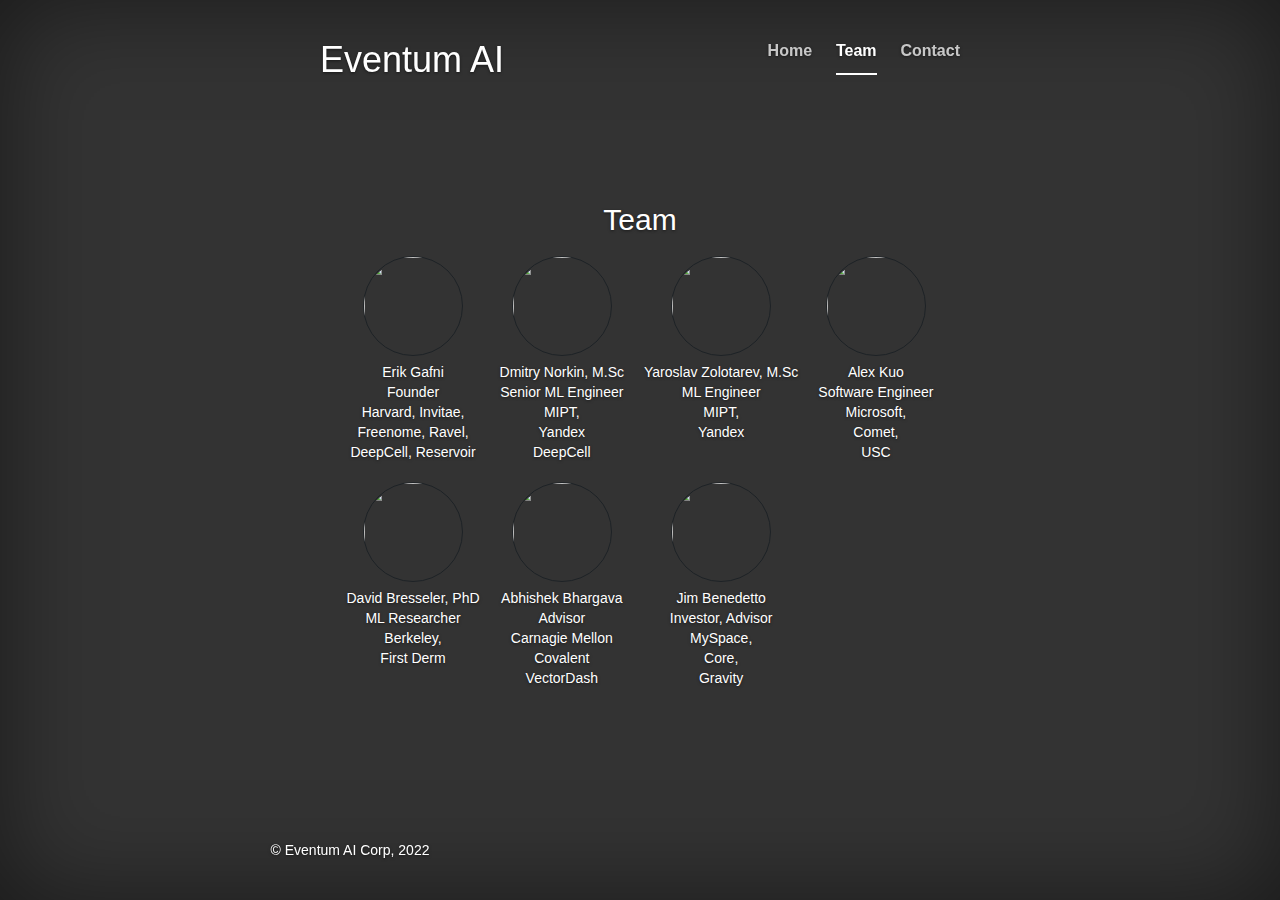
==== commit 7db9bdc4: "up" ====
--- a/team.html
+++ b/team.html
@@ -140,8 +140,8 @@
                             <a href="https://www.linkedin.com/in/jibenedetto/">
                                 <img src="https://res.cloudinary.com/crunchbase-production/image/upload/c_thumb,h_256,w_256,f_auto,g_faces,z_0.7,q_auto:eco,dpr_1/v1397184231/c2291270659bced250601c8f8d15aad9.jpg"
                                      , class="profile"><br>
-                                Investor, Advisor
-                                <br>
+                                Jim Benedetto<br>
+                                Investor, Advisor<br>
                                 MySpace,<br>
                                 Core,<br>Gravity
                             </a>
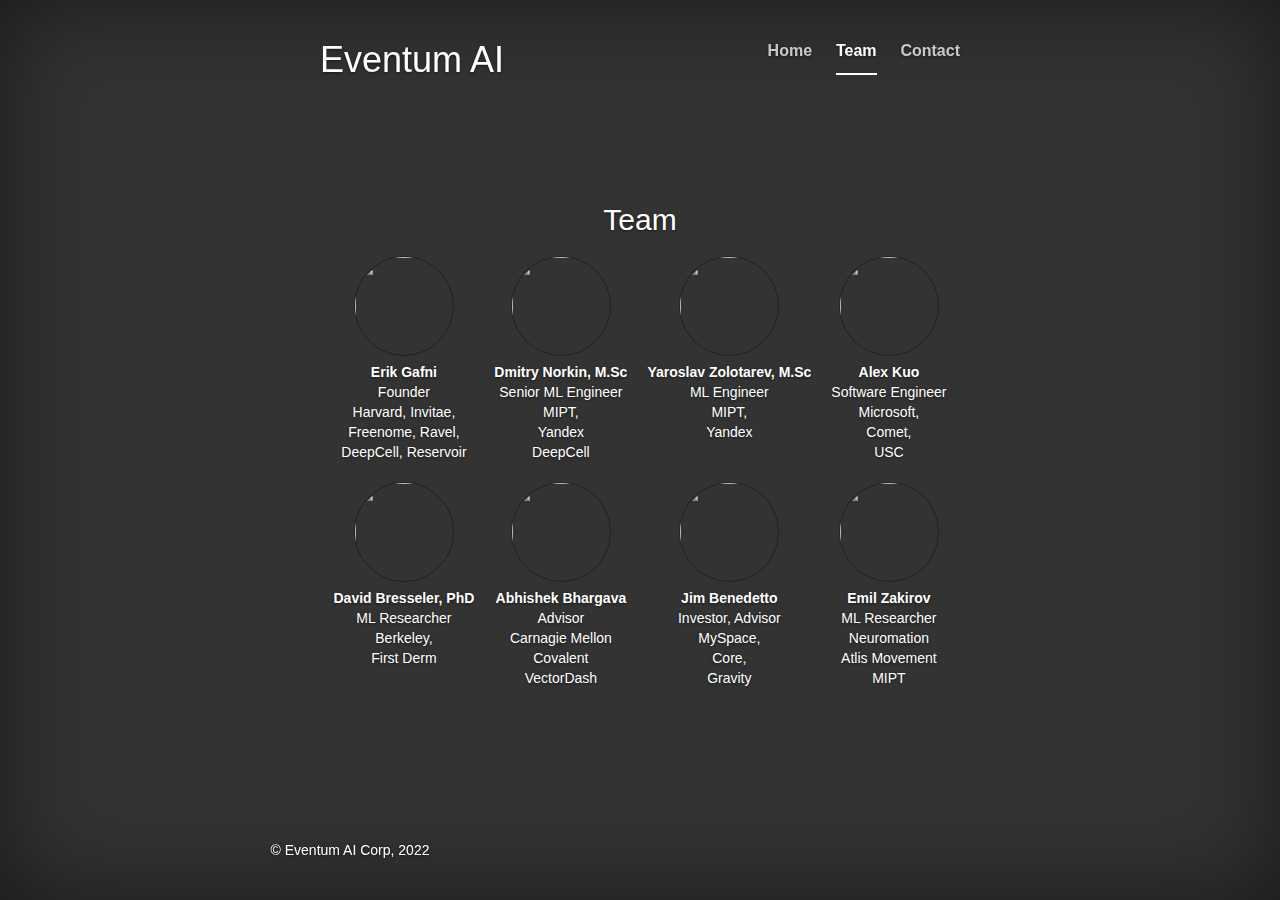
==== commit 7fe5af74: "team" ====
--- a/team.html
+++ b/team.html
@@ -73,7 +73,7 @@
                             <a href="https://www.linkedin.com/in/erik-gafni-906b0125/">
                                 <img src="https://media-exp1.licdn.com/dms/image/C5603AQGMJ2N90SrrIA/profile-displayphoto-shrink_800_800/0/1540311449262?e=1672272000&v=beta&t=iRdDFBxhfig3FptCBEBEGLtmKsnCEVxbYPF1uXnbs_g"
                                      , class="profile"><br>
-                                Erik Gafni
+                                <strong>Erik Gafni</strong>
                                 <br>Founder
                                 <br>
                                 Harvard, Invitae,<br>Freenome, Ravel,<br>
@@ -84,7 +84,7 @@
                             <a href="https://www.linkedin.com/in/nordmtr/">
                                 <img src="https://media-exp1.licdn.com/dms/image/C5603AQEUzZc7QBSbPQ/profile-displayphoto-shrink_800_800/0/1540849269672?e=1672272000&v=beta&t=ePi_J2vi8MvqjuVOPMlsV-xCrmd01DxlBYH1K0mWr1o"
                                      , class="profile"><br>
-                                Dmitry Norkin, M.Sc<br>
+                                <strong>Dmitry Norkin, M.Sc</strong><br>
                                 Senior ML Engineer<br>
                                 MIPT,<br>Yandex<br>
                                 DeepCell
@@ -94,7 +94,7 @@
                             <a href="https://www.linkedin.com/in/yaroslav-zolotarev-869153245/">
                                 <img src="https://media-exp1.licdn.com/dms/image/C4E03AQEqtzWoq2Hdxw/profile-displayphoto-shrink_800_800/0/1657647145498?e=1672272000&v=beta&t=K5pardDFnSvsUoYe9zLh24tR6GMVzGVppyzDhkl29Vg"
                                      , class="profile"><br>
-                                Yaroslav Zolotarev, M.Sc<br>
+                                <strong>Yaroslav Zolotarev, M.Sc</strong><br>
                                 ML Engineer<br>
                                 MIPT,<br>Yandex<br>&nbsp;
                             </a>
@@ -104,7 +104,7 @@
                             <a href="https://www.linkedin.com/in/alexkuo98/">
                                 <img src="https://media-exp1.licdn.com/dms/image/C4D03AQHP9wpmAnFg9Q/profile-displayphoto-shrink_800_800/0/1654293832567?e=1672272000&v=beta&t=3fMLa0_Jmniuj83CPl8dgeWreroGG5wfxEsgD_2iCMQ"
                                      , class="profile"><br>
-                                Alex Kuo<br>
+                                <strong>Alex Kuo</strong><br>
                                 Software Engineer<br>
                                 Microsoft,<br>
                                 Comet,<br>
@@ -118,7 +118,7 @@
                             <a href="https://www.linkedin.com/in/david-bressler/">
                                 <img src="https://media-exp1.licdn.com/dms/image/C5603AQEmLWXJTefhYQ/profile-displayphoto-shrink_800_800/0/1516512735308?e=1672272000&v=beta&t=YGrIMWS0awfVxgURrl4rir0g76xCuAJxvZDDl7Y-PZo"
                                      , class="profile"><br>
-                                David Bresseler, PhD<br>
+                                <strong>David Bresseler, PhD</strong><br>
                                 ML Researcher<br>
                                 Berkeley,<br>First Derm
                             </a>
@@ -128,36 +128,37 @@
                             <a href="https://www.linkedin.com/in/abhishek-bhargava/">
                                 <img src="https://media-exp1.licdn.com/dms/image/C4D03AQElhY1dtu7pjA/profile-displayphoto-shrink_800_800/0/1630292856107?e=1672272000&v=beta&t=7jR9PslLhOvWhBsA_sHqrcroAOIKxHYFycmZEFiYVXo"
                                      , class="profile"> <br>
-                                Abhishek Bhargava<br>
+                                <strong>Abhishek Bhargava</strong><br>
                                 Advisor<br>
                                 Carnagie Mellon<br>
                                 Covalent<br>VectorDash
                             </a>
-
                         </td>
-
                         <td>
                             <a href="https://www.linkedin.com/in/jibenedetto/">
                                 <img src="https://res.cloudinary.com/crunchbase-production/image/upload/c_thumb,h_256,w_256,f_auto,g_faces,z_0.7,q_auto:eco,dpr_1/v1397184231/c2291270659bced250601c8f8d15aad9.jpg"
                                      , class="profile"><br>
-                                Jim Benedetto<br>
+                                <strong>Jim Benedetto</strong><br>
                                 Investor, Advisor<br>
                                 MySpace,<br>
                                 Core,<br>Gravity
                             </a>
 
                         </td>
+                        <td>
+                            <a href="https://www.linkedin.com/in/bonlime/">
+                                <img src="https://media-exp1.licdn.com/dms/image/C4D03AQHjLs2031XtCQ/profile-displayphoto-shrink_800_800/0/1661948257550?e=1672272000&v=beta&t=PvlgmPJ9EdHwF__pUI7vx7YMuM52qFds13OuHJCcDMo"
+                                     , class="profile"><br>
+                                <strong>Emil Zakirov</strong><br>
+                                ML Researcher<br>
+                                Neuromation<br>
+                                Atlis Movement<br>
+                                MIPT<br>
+                                <br>
+                            </a>
+                        </td>
                     </tr>
-                    <tr>
-                        <td>
 
-                        </td>
-
-                        <td>
-
-                        </td>
-                        <td></td>
-                    </tr>
                 </table>
             </div>
 
--- a/css/profile.css
+++ b/css/profile.css
@@ -1115,12 +1115,19 @@
 }
 
 .team_table {
-  margin-left: auto;
-  margin-right: auto;
+    margin-left: auto;
+    margin-right: auto;
 }
 
 .team_table td {
-        padding: 10px;
+    padding: 10px;
     vertical-align: top;
 
+}
+
+
+.team_table strong {
+    /*font-size: large;*/
+    /*vertical-align: top;*/
+
 }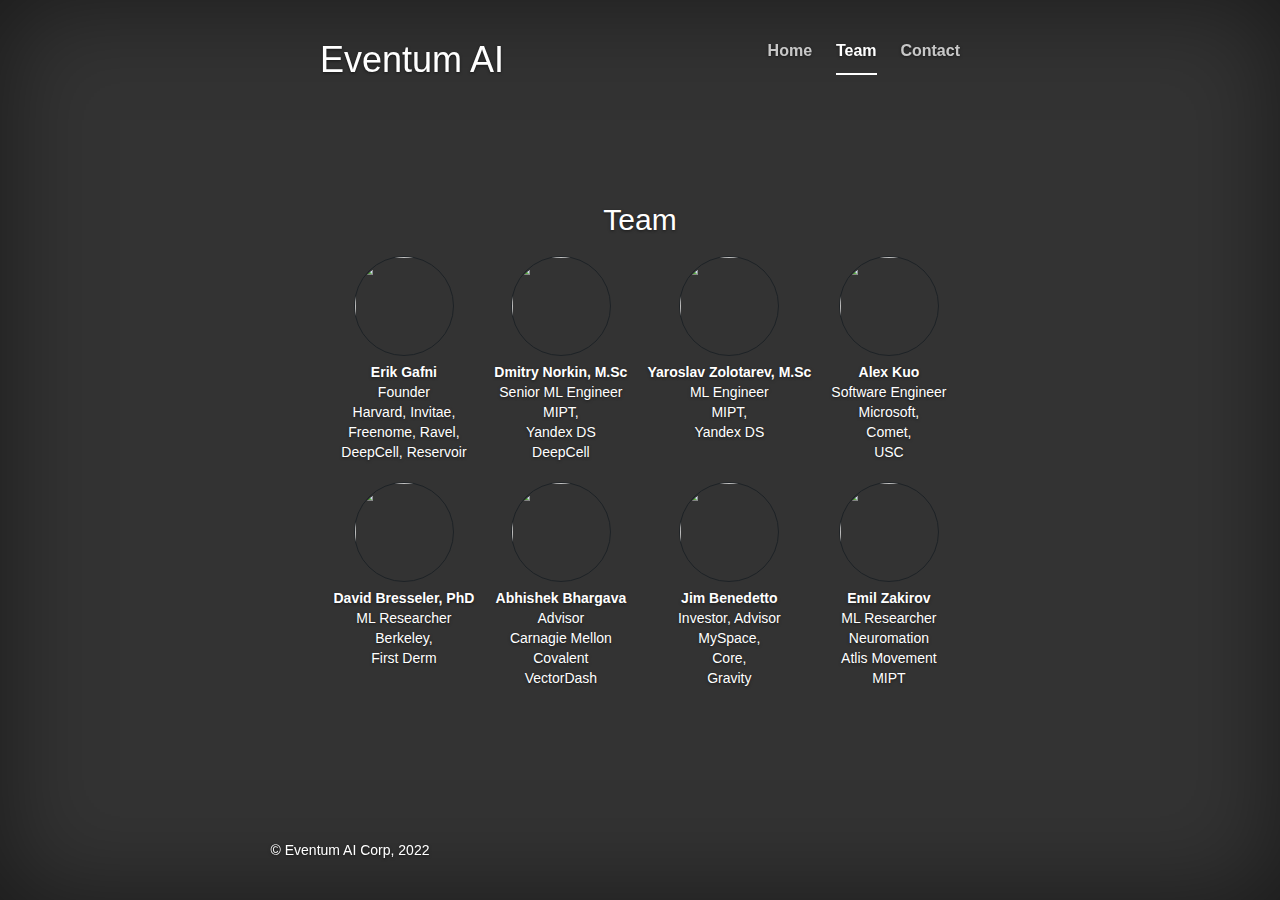
==== commit f858dbb2: "yandex" ====
--- a/team.html
+++ b/team.html
@@ -86,7 +86,7 @@
                                      , class="profile"><br>
                                 <strong>Dmitry Norkin, M.Sc</strong><br>
                                 Senior ML Engineer<br>
-                                MIPT,<br>Yandex<br>
+                                MIPT,<br>Yandex DS<br>
                                 DeepCell
                             </a>
                         </td>
@@ -96,7 +96,7 @@
                                      , class="profile"><br>
                                 <strong>Yaroslav Zolotarev, M.Sc</strong><br>
                                 ML Engineer<br>
-                                MIPT,<br>Yandex<br>&nbsp;
+                                MIPT,<br>Yandex DS<br>&nbsp;
                             </a>
                         </td>
 
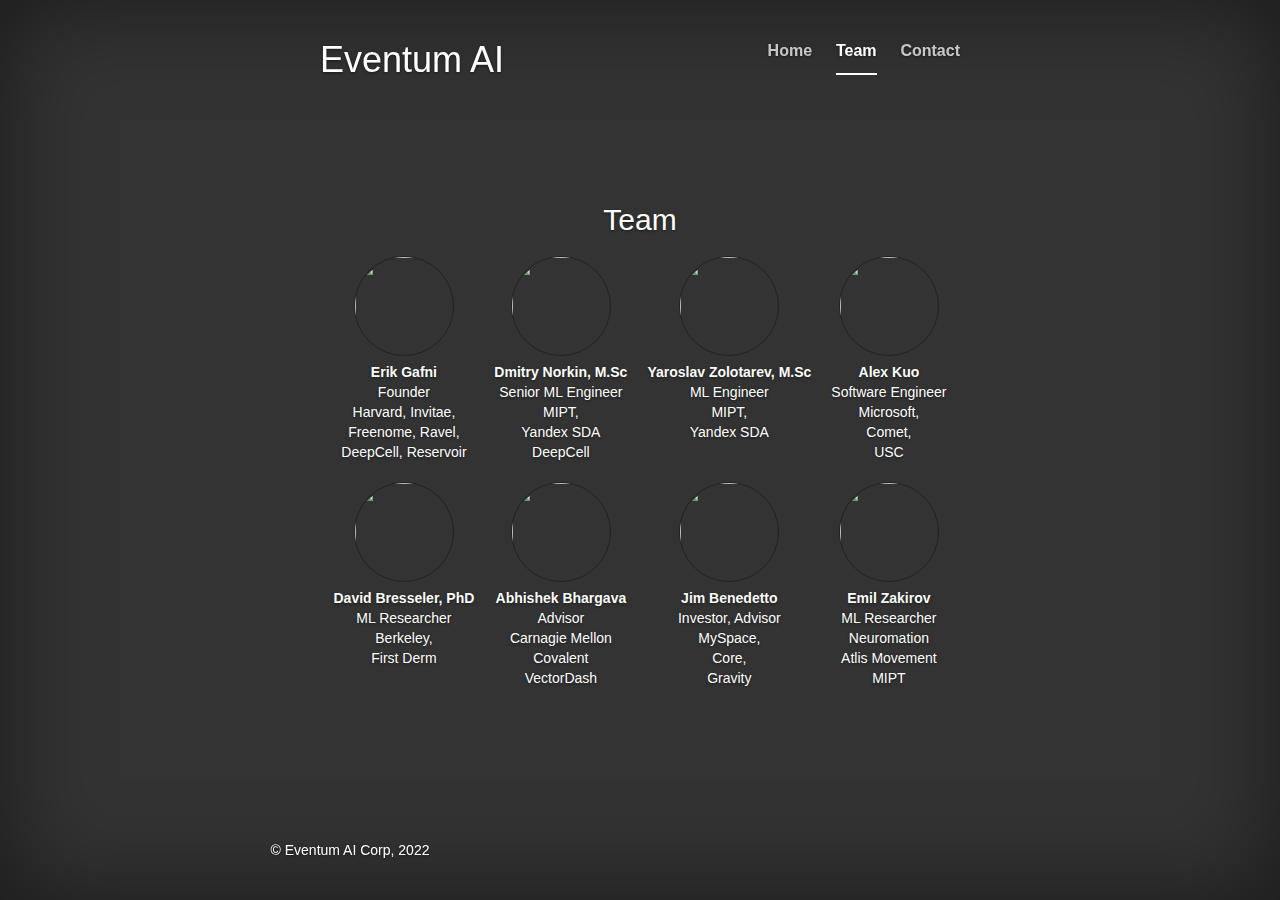
==== commit db4bead7: "team" ====
--- a/team.html
+++ b/team.html
@@ -86,7 +86,7 @@
                                      , class="profile"><br>
                                 <strong>Dmitry Norkin, M.Sc</strong><br>
                                 Senior ML Engineer<br>
-                                MIPT,<br>Yandex DS<br>
+                                MIPT,<br>Yandex SDA<br>
                                 DeepCell
                             </a>
                         </td>
@@ -96,7 +96,7 @@
                                      , class="profile"><br>
                                 <strong>Yaroslav Zolotarev, M.Sc</strong><br>
                                 ML Engineer<br>
-                                MIPT,<br>Yandex DS<br>&nbsp;
+                                MIPT,<br>Yandex SDA<br>&nbsp;
                             </a>
                         </td>
 
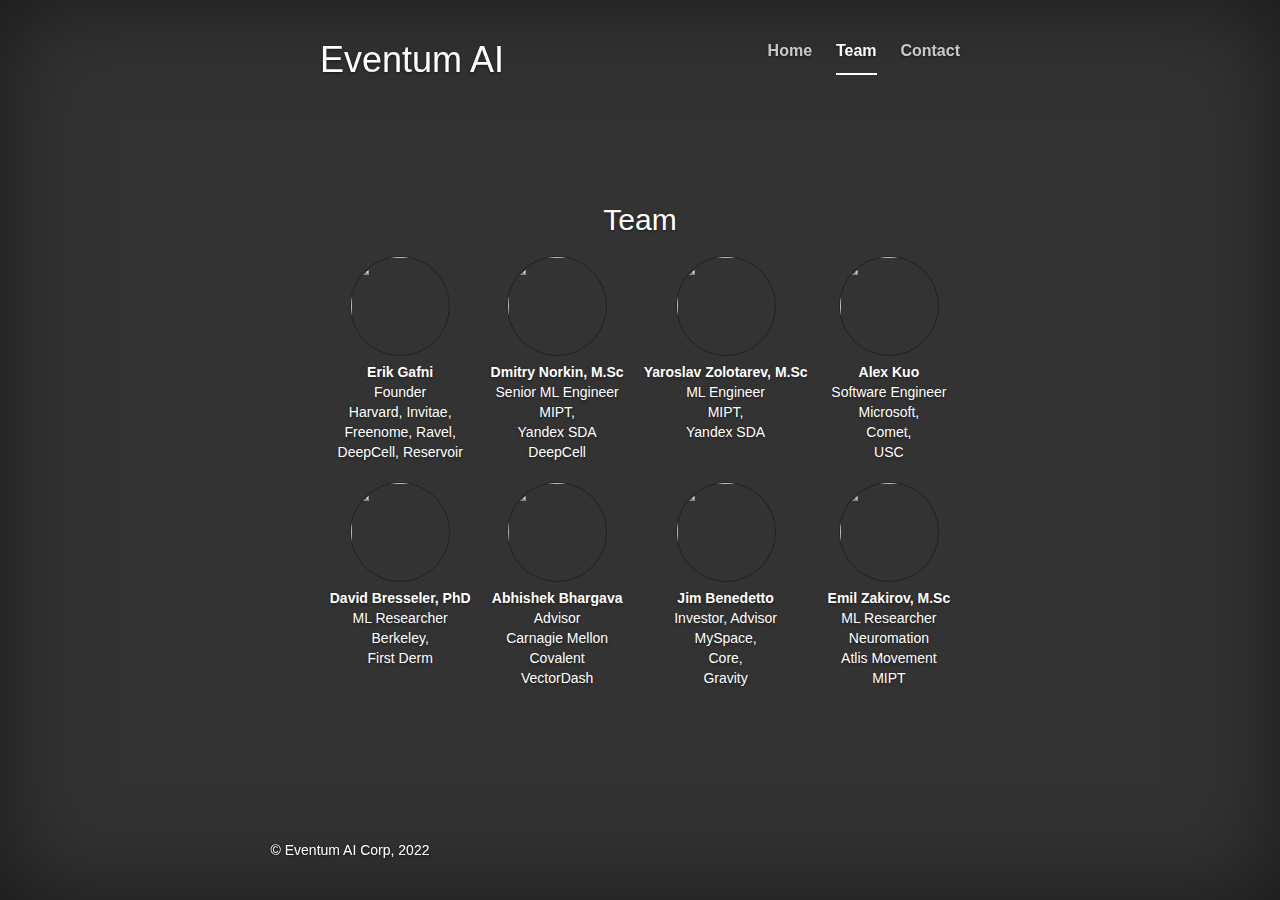
==== commit 3365e7bb: "team" ====
--- a/team.html
+++ b/team.html
@@ -149,7 +149,7 @@
                             <a href="https://www.linkedin.com/in/bonlime/">
                                 <img src="https://media-exp1.licdn.com/dms/image/C4D03AQHjLs2031XtCQ/profile-displayphoto-shrink_800_800/0/1661948257550?e=1672272000&v=beta&t=PvlgmPJ9EdHwF__pUI7vx7YMuM52qFds13OuHJCcDMo"
                                      , class="profile"><br>
-                                <strong>Emil Zakirov</strong><br>
+                                <strong>Emil Zakirov, M.Sc</strong><br>
                                 ML Researcher<br>
                                 Neuromation<br>
                                 Atlis Movement<br>
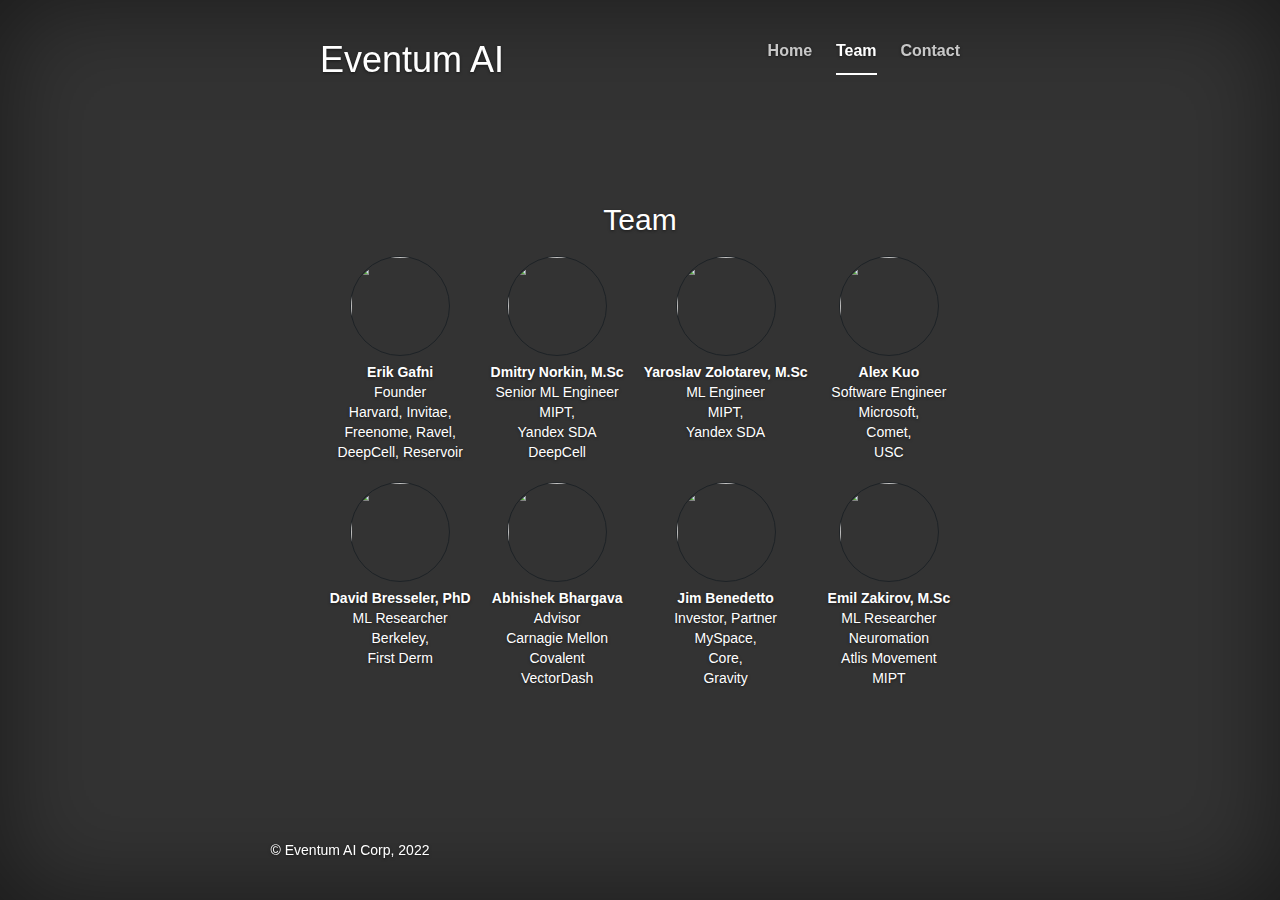
==== commit d8e145cb: "partner" ====
--- a/team.html
+++ b/team.html
@@ -139,7 +139,7 @@
                                 <img src="https://res.cloudinary.com/crunchbase-production/image/upload/c_thumb,h_256,w_256,f_auto,g_faces,z_0.7,q_auto:eco,dpr_1/v1397184231/c2291270659bced250601c8f8d15aad9.jpg"
                                      , class="profile"><br>
                                 <strong>Jim Benedetto</strong><br>
-                                Investor, Advisor<br>
+                                Investor, Partner<br>
                                 MySpace,<br>
                                 Core,<br>Gravity
                             </a>
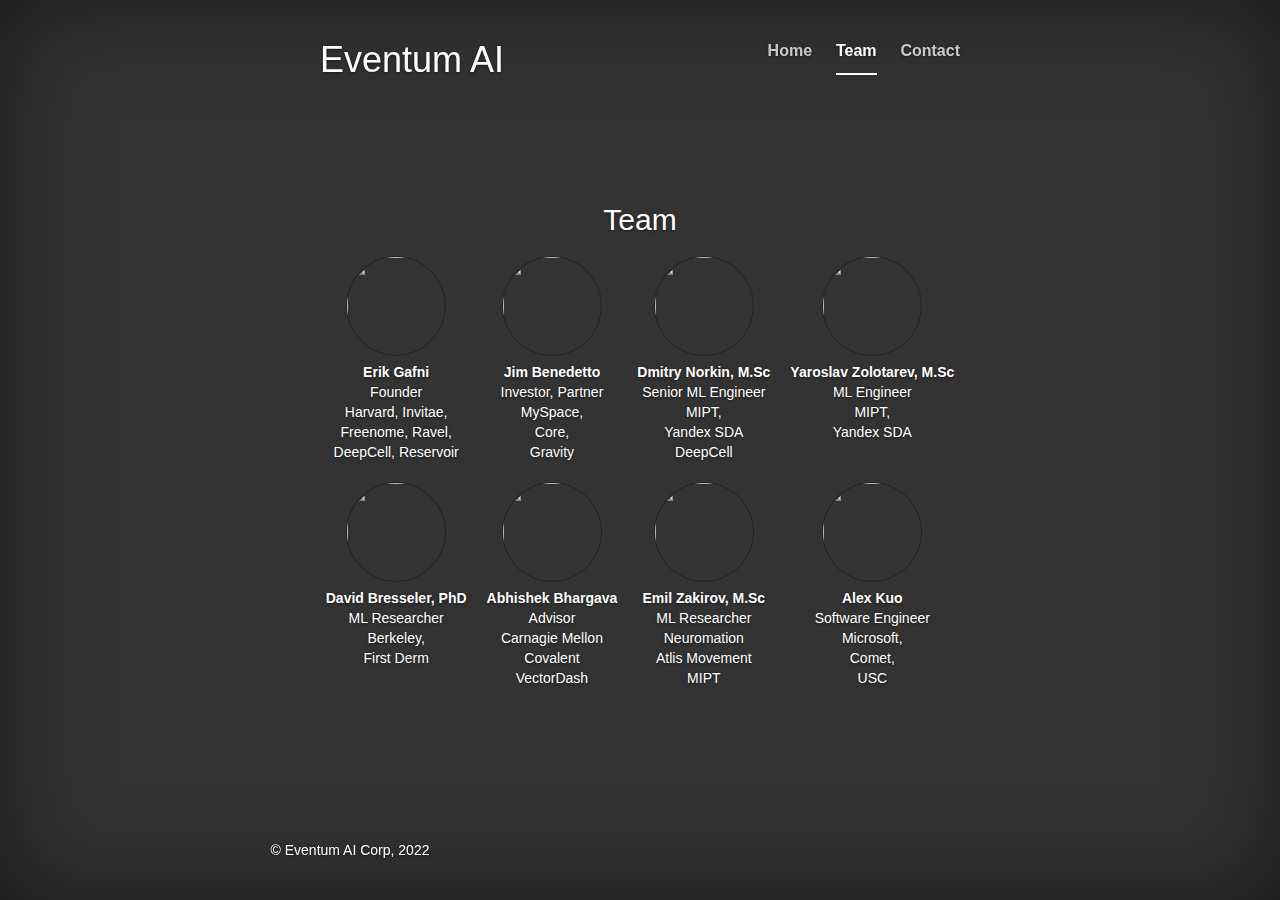
==== commit 6f38c033: "team" ====
--- a/team.html
+++ b/team.html
@@ -81,6 +81,17 @@
                             </a>
                         </td>
                         <td>
+                            <a href="https://www.linkedin.com/in/jibenedetto/">
+                                <img src="https://res.cloudinary.com/crunchbase-production/image/upload/c_thumb,h_256,w_256,f_auto,g_faces,z_0.7,q_auto:eco,dpr_1/v1397184231/c2291270659bced250601c8f8d15aad9.jpg"
+                                     , class="profile"><br>
+                                <strong>Jim Benedetto</strong><br>
+                                Investor, Partner<br>
+                                MySpace,<br>
+                                Core,<br>Gravity
+                            </a>
+
+                        </td>
+                        <td>
                             <a href="https://www.linkedin.com/in/nordmtr/">
                                 <img src="https://media-exp1.licdn.com/dms/image/C5603AQEUzZc7QBSbPQ/profile-displayphoto-shrink_800_800/0/1540849269672?e=1672272000&v=beta&t=ePi_J2vi8MvqjuVOPMlsV-xCrmd01DxlBYH1K0mWr1o"
                                      , class="profile"><br>
@@ -100,18 +111,6 @@
                             </a>
                         </td>
 
-                        <td>
-                            <a href="https://www.linkedin.com/in/alexkuo98/">
-                                <img src="https://media-exp1.licdn.com/dms/image/C4D03AQHP9wpmAnFg9Q/profile-displayphoto-shrink_800_800/0/1654293832567?e=1672272000&v=beta&t=3fMLa0_Jmniuj83CPl8dgeWreroGG5wfxEsgD_2iCMQ"
-                                     , class="profile"><br>
-                                <strong>Alex Kuo</strong><br>
-                                Software Engineer<br>
-                                Microsoft,<br>
-                                Comet,<br>
-                                USC<br>
-                            </a>
-
-                        </td>
                     </tr>
                     <tr>
                         <td>
@@ -135,17 +134,6 @@
                             </a>
                         </td>
                         <td>
-                            <a href="https://www.linkedin.com/in/jibenedetto/">
-                                <img src="https://res.cloudinary.com/crunchbase-production/image/upload/c_thumb,h_256,w_256,f_auto,g_faces,z_0.7,q_auto:eco,dpr_1/v1397184231/c2291270659bced250601c8f8d15aad9.jpg"
-                                     , class="profile"><br>
-                                <strong>Jim Benedetto</strong><br>
-                                Investor, Partner<br>
-                                MySpace,<br>
-                                Core,<br>Gravity
-                            </a>
-
-                        </td>
-                        <td>
                             <a href="https://www.linkedin.com/in/bonlime/">
                                 <img src="https://media-exp1.licdn.com/dms/image/C4D03AQHjLs2031XtCQ/profile-displayphoto-shrink_800_800/0/1661948257550?e=1672272000&v=beta&t=PvlgmPJ9EdHwF__pUI7vx7YMuM52qFds13OuHJCcDMo"
                                      , class="profile"><br>
@@ -156,6 +144,19 @@
                                 MIPT<br>
                                 <br>
                             </a>
+                        </td>
+
+                        <td>
+                            <a href="https://www.linkedin.com/in/alexkuo98/">
+                                <img src="https://media-exp1.licdn.com/dms/image/C4D03AQHP9wpmAnFg9Q/profile-displayphoto-shrink_800_800/0/1654293832567?e=1672272000&v=beta&t=3fMLa0_Jmniuj83CPl8dgeWreroGG5wfxEsgD_2iCMQ"
+                                     , class="profile"><br>
+                                <strong>Alex Kuo</strong><br>
+                                Software Engineer<br>
+                                Microsoft,<br>
+                                Comet,<br>
+                                USC<br>
+                            </a>
+
                         </td>
                     </tr>
 
